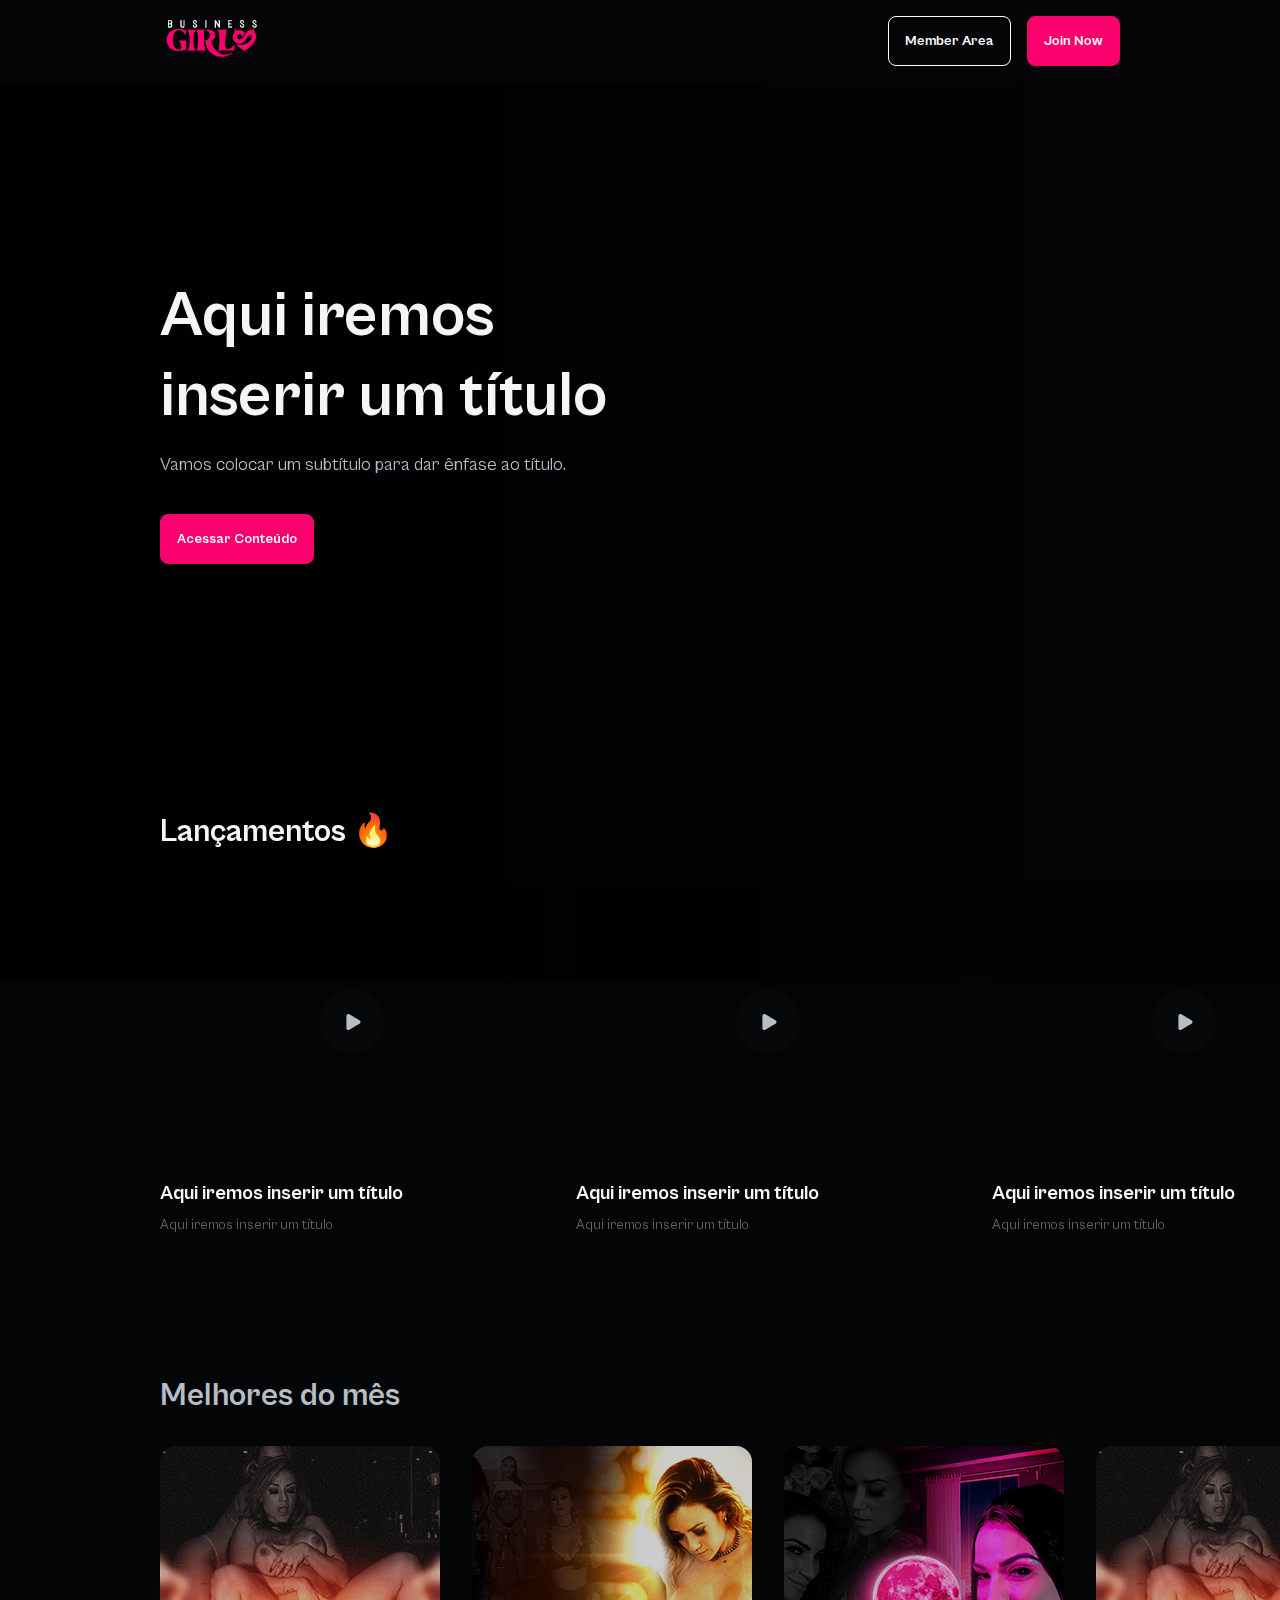
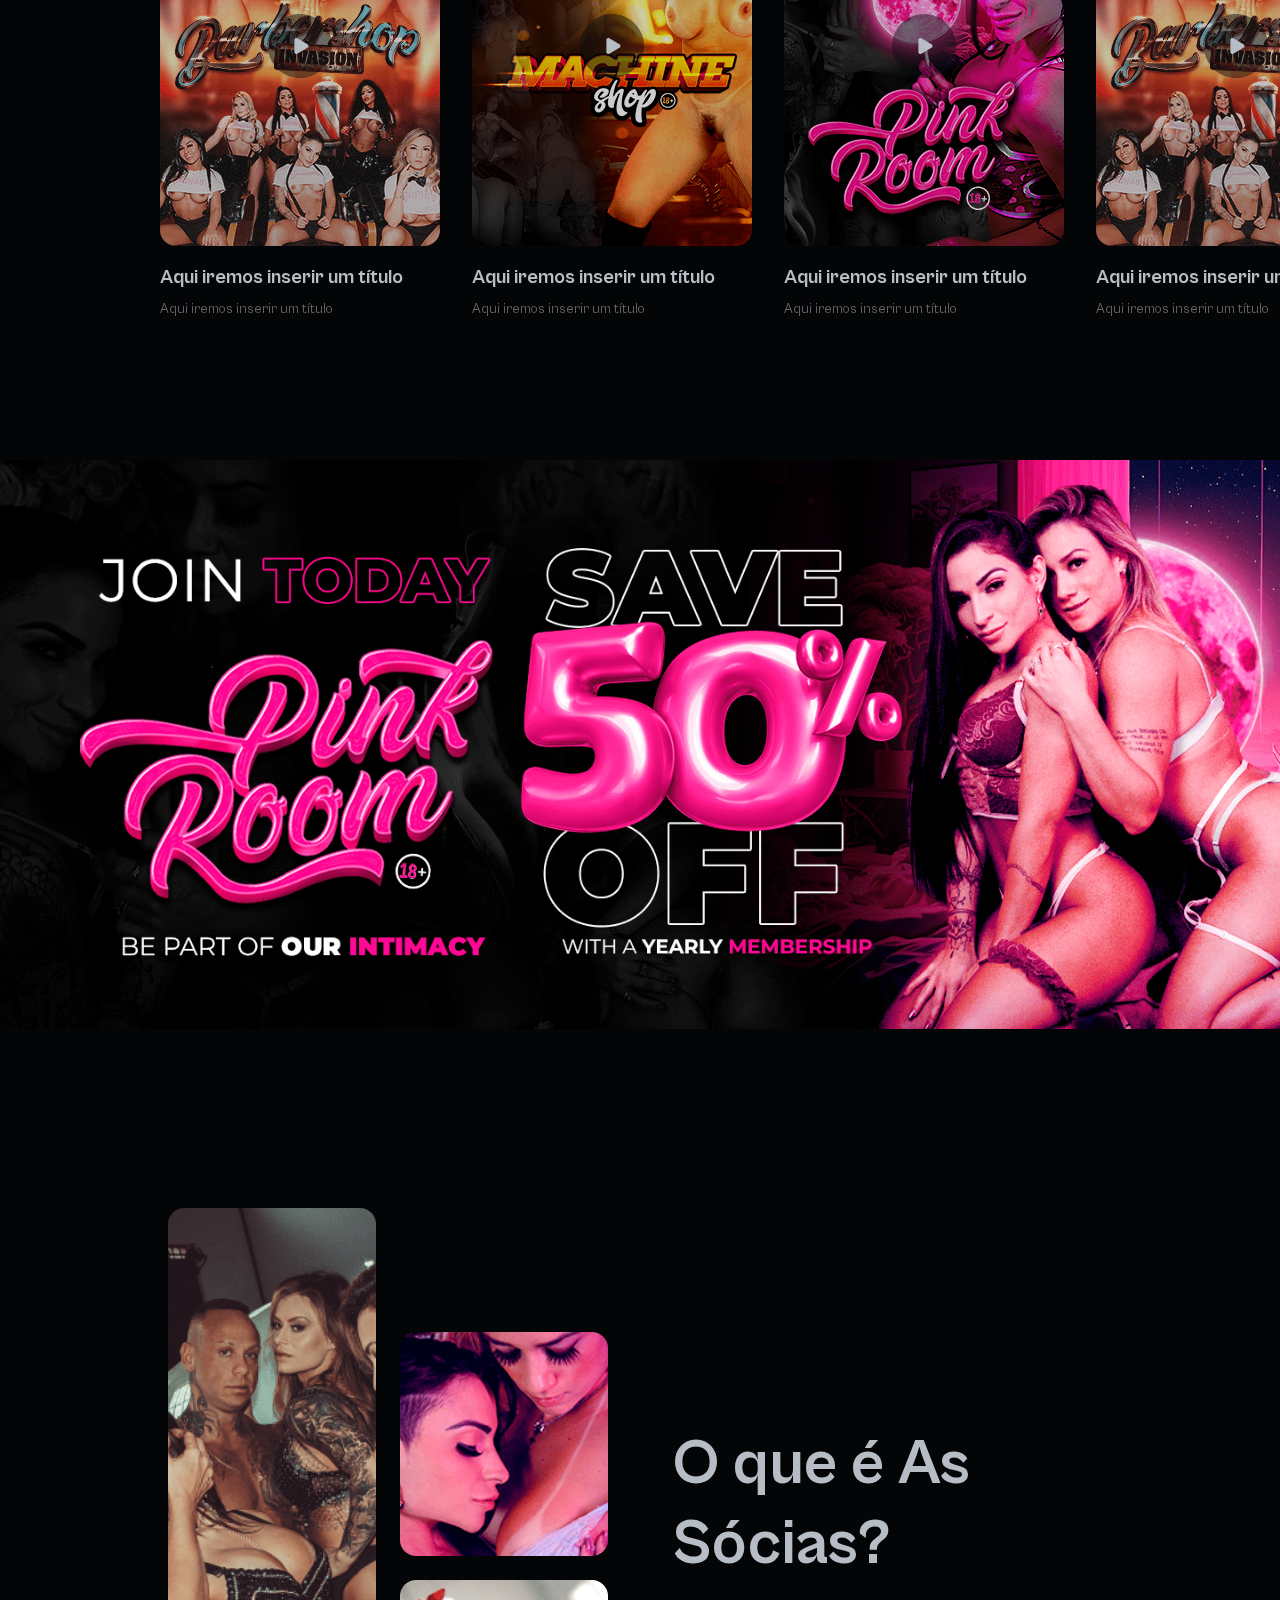
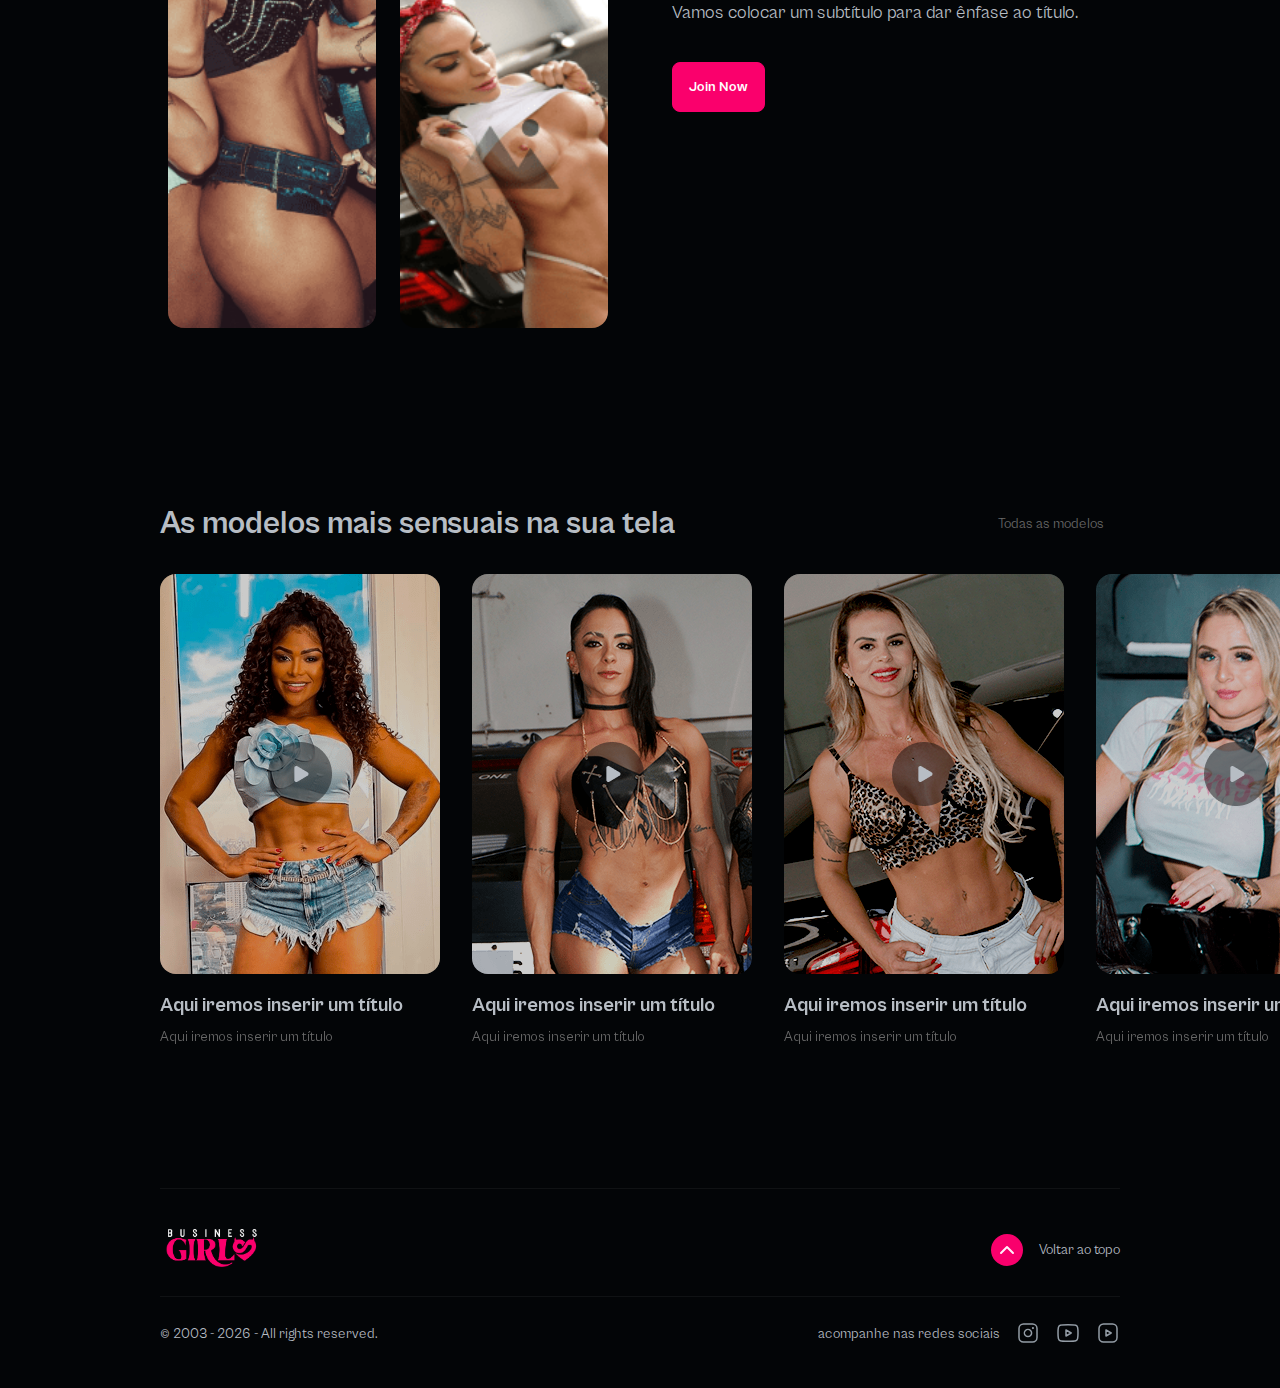
==== index.html @ 5df20875 "feat: ajustando bg model" ====
<!DOCTYPE html>
<html lang="pt-BR">
<head>
    <meta charset="UTF-8">
    <meta name="viewport" content="width=device-width, initial-scale=1.0">
    <meta http-equiv="X-UA-Compatible" content="IE=edge">
    <meta name="msapplication-TileColor" content="#000000">
    <meta name="theme-color" content="#000000">
    
    <!-- SEO Meta Tags -->
    <title>As Sócias</title>
    <meta name="description" content="Descrição breve e atraente da página, incluindo a palavra-chave principal.">
    <meta name="keywords" content="palavra-chave1, palavra-chave2, palavra-chave3">
    <meta name="robots" content="index, follow">
    
    <!-- Open Graph Meta Tags (para redes sociais) -->
    <meta property="og:title" content="Título da Página - Palavra-chave Principal">
    <meta property="og:description" content="Descrição breve e atraente da página para redes sociais.">
    <meta property="og:image" content="URL_da_imagem_de_destaque.jpg">
    <meta property="og:url" content="https://www.seusite.com/pagina">
    <meta property="og:type" content="website">

    <!-- Twitter Card Meta Tags -->
    <meta name="twitter:card" content="summary_large_image">
    <meta name="twitter:title" content="Título da Página - Palavra-chave Principal">
    <meta name="twitter:description" content="Descrição breve e atraente da página para Twitter.">
    <meta name="twitter:image" content="URL_da_imagem_de_destaque.jpg">
    
    <!-- Favicon -->
    <link rel="shortcut icon" href="./favicon.ico" type="image/x-icon">
    
    <!-- CSS -->
    <link rel="stylesheet" href="./assets/css/import.css">

    <!-- Schema.org Markup para SEO -->
    <script type="application/ld+json">
        {
            "@context": "https://schema.org",
            "@type": "WebPage",
            "name": "Título da Página - Palavra-chave Principal",
            "description": "Descrição breve da página.",
            "url": "https://www.seusite.com/pagina",
            "image": "https://www.seusite.com/caminho_para_imagem.jpg"
        }
    </script>
</head>
<body>

    <!-- LOADING -->
     <div class="loading" id="loading">
        <div class="content-loading">
            <img src="./assets/images/logo-as-socias.png" alt="">
            <p>Conteúdo sendo carregado...</p>
        </div>
     </div>

    <!-- MODAL - ACCESS INFORMATION -->
    <div class="modal-access-info hidden" id="modal-access-info">
        <div class="mask"></div>

        <section>
            <nav>
                <img src="./assets/images/logo-as-socias.png" alt="Logo As Sócias">

                <button class="bt close" onclick="closeModal('modal-access-info')">X</button>
            </nav>
            <header>
                <h1>ACCESS BEYOND THIS PAGE IS RESTRICTED TO ADULTS (18+)* ONLY</h1>
                <p>The following Website, including all webpages, links, images and videos, displays sexually oriented, including explicit, material of a pornographic nature. Only consenting adults who (1) are at least eighteen (18) years of age, or the age of majority in the jurisdiction they are accessing the Website from, and (2) agree to the terms indicated below, are authorized to enter the Website and view the contents therein. By clicking ENTER, you affirm that you are at least eighteen (18) years of age, or the age of majority in the jurisdiction you are accessing the Website from AND agree to the terms indicated at the bottom of the page.</p>
            </header>
            <footer>
                <button class="bt hollow" onclick="closeModal('modal-access-info')">Exit</button>
                <button class="bt">Enter</button>
            </footer>
        </section>
    </div>

    <!-- MODAL - ACCESS -->
    <div class="modal-access hidden" id="modal-access">
        <div class="mask"></div>

        <section>
            <nav>
                <img src="./assets/images/logo-as-socias.png" alt="Logo As Sócias">

                <button class="bt close" onclick="closeModal('modal-access')">X</button>
            </nav>
            
            <!-- FORMULARIO DE LOGIN -->
            <form class="frm" id="frm-login">
                <div>
                    <span class="ic">
                        <img src="./assets/images/icons/ic-email.svg" alt="Icone de e-mail">
                    </span>
                    <input type="email" name="email" id="email" placeholder="Digite o seu e-mail">
                </div>

                <div>
                    <span class="ic">
                        <img src="./assets/images/icons/ic-senha.svg" alt="Icone de senha">
                    </span>
                    <input type="password" name="password" id="password" placeholder="Digite sua senha">
                    <span class="ic" onclick="viewPassword('password')">
                        <img src="./assets/images/icons/ic-olho.svg" alt="Icone de olho">
                    </span>
                </div>

                <div class="others-action">
                    <div>
                        <div>
                            <input type="checkbox" name="check" id="check">
                        </div>
                        Lembrar-me
                    </div>

                    <div>
                        <a href="#">Esqueceu sua senha?</a>
                    </div>
                </div>

                <div class="buttons">
                    <button class="bt hollow" onclick="openFormRegister(event)">Cadastre-se</button>
                    <button class="bt">Entrar</button>
                </div>
            </form>
            
            <!-- FORMULARIO DE REGISTRO -->
            <form class="frm hidden" id="frm-register">
                <div>
                    <span class="ic">
                        <img src="./assets/images/icons/ic-email.svg" alt="Icone de e-mail">
                    </span>
                    <input type="email" name="email-register" id="email-register" placeholder="Digite o seu e-mail">
                </div>

                <div>
                    <span class="ic">
                        <img src="./assets/images/icons/ic-senha.svg" alt="Icone de senha">
                    </span>
                    <input type="password" name="password" id="register-password" placeholder="Digite sua senha">
                    <span class="ic" onclick="viewPassword('register-password')">
                        <img src="./assets/images/icons/ic-olho.svg" alt="Icone de olho">
                    </span>
                </div>

                <div>
                    <span class="ic">
                        <img src="./assets/images/icons/ic-senha.svg" alt="Icone de senha">
                    </span>
                    <input type="password" name="re-password" id="re-password" placeholder="Digite novamente sua senha">
                    <span class="ic" onclick="viewPassword('re-password')">
                        <img src="./assets/images/icons/ic-olho.svg" alt="Icone de olho">
                    </span>
                </div>

                <div class="buttons">
                    <button class="bt" onclick="goPage('choose-plan')">Cadastrar</button>
                </div>
            </form>
        </section>
    </div>

    <!-- MODAL - PAYMENT STATUS -->
    <div class="modal-payment-status hidden" id="modal-payment-status">
        <div class="mask"></div>

        <section>
            <nav>
                <img src="./assets/images/logo-as-socias.png" alt="Logo As Sócias">

                <button class="bt close" onclick="closeModal('modal-payment-status')">X</button>
            </nav>
            
            <!-- STATUS INFO TRUE -->
            <section class="content-payment-status hidden" id="payment-status-true">
                <div data-callBack="true" class="card example-2">
                    <div class="inner">
                     <svg xmlns="http://www.w3.org/2000/svg"  viewBox="0 0 30 30" class="tick"><path d="M 26.980469 5.9902344 A 1.0001 1.0001 0 0 0 26.292969 6.2929688 L 11 21.585938 L 4.7070312 15.292969 A 1.0001 1.0001 0 1 0 3.2929688 16.707031 L 10.292969 23.707031 A 1.0001 1.0001 0 0 0 11.707031 23.707031 L 27.707031 7.7070312 A 1.0001 1.0001 0 0 0 26.980469 5.9902344 z"/></svg>
                     <svg xmlns="http://www.w3.org/2000/svg"  viewBox="0 0 24 24" class="close"><path d="M 4.9902344 3.9902344 A 1.0001 1.0001 0 0 0 4.2929688 5.7070312 L 10.585938 12 L 4.2929688 18.292969 A 1.0001 1.0001 0 1 0 5.7070312 19.707031 L 12 13.414062 L 18.292969 19.707031 A 1.0001 1.0001 0 1 0 19.707031 18.292969 L 13.414062 12 L 19.707031 5.7070312 A 1.0001 1.0001 0 0 0 18.980469 3.9902344 A 1.0001 1.0001 0 0 0 18.292969 4.2929688 L 12 10.585938 L 5.7070312 4.2929688 A 1.0001 1.0001 0 0 0 4.9902344 3.9902344 z"/></svg>
                    </div>
                </div>

                <header>
                    <h1>Compra feita com sucesso!</h1>
                    <p>Sua comunidade estará acessível ao público em até 48 horas</p>
                </header>
            </section>

            <!-- STATUS INFO FALSE -->
            <section class="content-payment-status hidden" id="payment-status-false">
                <div data-callBack="false" class="card example-2">
                    <div class="inner">
                     <svg xmlns="http://www.w3.org/2000/svg"  viewBox="0 0 30 30" class="tick"><path d="M 26.980469 5.9902344 A 1.0001 1.0001 0 0 0 26.292969 6.2929688 L 11 21.585938 L 4.7070312 15.292969 A 1.0001 1.0001 0 1 0 3.2929688 16.707031 L 10.292969 23.707031 A 1.0001 1.0001 0 0 0 11.707031 23.707031 L 27.707031 7.7070312 A 1.0001 1.0001 0 0 0 26.980469 5.9902344 z"/></svg>
                     <svg xmlns="http://www.w3.org/2000/svg"  viewBox="0 0 24 24" class="close"><path d="M 4.9902344 3.9902344 A 1.0001 1.0001 0 0 0 4.2929688 5.7070312 L 10.585938 12 L 4.2929688 18.292969 A 1.0001 1.0001 0 1 0 5.7070312 19.707031 L 12 13.414062 L 18.292969 19.707031 A 1.0001 1.0001 0 1 0 19.707031 18.292969 L 13.414062 12 L 19.707031 5.7070312 A 1.0001 1.0001 0 0 0 18.980469 3.9902344 A 1.0001 1.0001 0 0 0 18.292969 4.2929688 L 12 10.585938 L 5.7070312 4.2929688 A 1.0001 1.0001 0 0 0 4.9902344 3.9902344 z"/></svg>
                    </div>
                </div>

                <header>
                    <h1>Cartão recusado</h1>
                    <p>Fale com a operadora para saber o que aconteceu</p>
                </header>
            </section>

             <footer>
                <button class="bt" onclick="closeModal('modal-payment-status')">Continuar</button>
             </footer>
        </section>
    </div>

    <!-- TEMPLATE -->
    <div class="template-grid hidden" id="template-grid">
        <!-- HEADER -->
        <header>
            <div class="logo">
                <a href="/" title="Logo As Sócias">
                    <img src="./assets/images/logo-as-socias.png" alt="Logo As Sócias">
                </a>
            </div>
            
            <nav class="group-buttons">
                <button class="bt hollow" onclick="showModal('modal-access')">Member Area</button>
                <button class="bt" onclick="showModal('modal-access-info')">Join Now</button>  
            </nav>
        </header>

        <main>
             <div class="container-banner">
                <ul class="galley-banner owl-carousel">
                    <li>
                        <section class="banner">
                            <div class="mask"></div>
            
                            <!-- <img src="https://c.wallhere.com/photos/0e/e2/hoods_Anonymous_artwork_digital_4K-1910897.jpg!d" alt="Descrição da imagem"> -->
            
                            <video autoplay muted loop webkit-playsinline playsinline preload="none" id="video-banner">
                                <source src="./assets/movie/banner-video-barbershop.mp4" type="video/mp4">
                                Seu navegador não suporta o elemento de vídeo.
                            </video>
            
                            <header>
                                <h1>Aqui iremos inserir um título</h1>
                                <h2>Vamos colocar um subtítulo para dar ênfase ao título.</h2>
                                <button class="bt" title="Acessar Conteúdo">Acessar Conteúdo</button>
                            </header>
                         </section>
                    </li>

                    <li>
                        <section class="banner">
                            <div class="mask"></div>
            
                            <!-- <img src="https://c.wallhere.com/photos/0e/e2/hoods_Anonymous_artwork_digital_4K-1910897.jpg!d" alt="Descrição da imagem"> -->
            
                            <video autoplay muted loop webkit-playsinline playsinline preload="none" id="video-banner-1">
                                <source src="./assets/movie/banner-video-oficina.mp4" type="video/mp4">
                                Seu navegador não suporta o elemento de vídeo.
                            </video>
            
                            <header>
                                <h1>Aqui iremos inserir um título</h1>
                                <h2>Vamos colocar um subtítulo para dar ênfase ao título.</h2>
                                <button class="bt" title="Acessar Conteúdo">Acessar Conteúdo</button>
                            </header>
                         </section>
                    </li>

                    <li>
                        <section class="banner">
                            <div class="mask"></div>
            
                            <!-- <img src="https://c.wallhere.com/photos/0e/e2/hoods_Anonymous_artwork_digital_4K-1910897.jpg!d" alt="Descrição da imagem"> -->
            
                            <video autoplay muted loop webkit-playsinline playsinline preload="none" id="video-banner-2">
                                <source src="./assets/movie/banner-video-pinkroom.mp4" type="video/mp4">
                                Seu navegador não suporta o elemento de vídeo.
                            </video>
            
                            <header>
                                <h1>Aqui iremos inserir um título</h1>
                                <h2>Vamos colocar um subtítulo para dar ênfase ao título.</h2>
                                <button class="bt" title="Acessar Conteúdo">Acessar Conteúdo</button>
                            </header>
                         </section>
                    </li>
                </ul>
             </div>

            <!-- LAUNCH -->
            <!-- 
             PARA ESSA GALERIA DE LANÇAMENTO, É NECESSÁRIO ADICIONAR AS CLASSES LAUNCH E _MARGIN
            -->
            <section class="gallery launch _margin">
                <header>
                    <h1>Lançamentos 🔥</h1>
                </header>

                <ul class="gallery-content owl-carousel">
                    <li onmouseover="playVideo(this)" onmouseout="pauseVideo(this)">
                        <section>
                            <a href="inner-page.html" title="AQUI VAI O TITULO DO VIDEO">
                                <div class="cover-image">
                                    <video playsinline muted loop poster="./assets/images/all/lancamento-1.png">
                                        <source src="https://www.bussinessgirls.com/topo/banner-barbearia.mp4" type="video/mp4">
                                        Seu navegador não suporta o elemento de vídeo.
                                    </video>

                                    <span class="ic-play-cover-image">
                                        <img src="./assets/images/icons/ic-play-cover-image.png" alt="Ícone de Play">
                                    </span>
                                </div>
                                <header>
                                    <h1>Aqui iremos inserir um título</h1>
                                    <p>Aqui iremos inserir um título</p>
                                </header>
                            </a>
                        </section>
                    </li>

                    <li onmouseover="playVideo(this)" onmouseout="pauseVideo(this)">
                        <section>
                            <a href="inner-page.html" title="AQUI VAI O TITULO DO VIDEO">
                                <div class="cover-image">
                                    <video playsinline muted loop poster="./assets/images/all/lancamento-2.png">
                                        <source src="https://www.bussinessgirls.com/topo/banner-barbearia.mp4" type="video/mp4">
                                        Seu navegador não suporta o elemento de vídeo.
                                    </video>

                                    <span class="ic-play-cover-image">
                                        <img src="./assets/images/icons/ic-play-cover-image.png" alt="Ícone de Play">
                                    </span>
                                </div>
                                <header>
                                    <h1>Aqui iremos inserir um título</h1>
                                    <p>Aqui iremos inserir um título</p>
                                </header>
                            </a>
                        </section>
                    </li>

                    <li onmouseover="playVideo(this)" onmouseout="pauseVideo(this)">
                        <section>
                            <a href="inner-page.html" title="AQUI VAI O TITULO DO VIDEO">
                                <div class="cover-image">
                                    <video playsinline muted loop poster="./assets/images/all/lancamento-3.png">
                                        <source src="https://www.bussinessgirls.com/topo/banner-barbearia.mp4" type="video/mp4">
                                        Seu navegador não suporta o elemento de vídeo.
                                    </video>

                                    <span class="ic-play-cover-image">
                                        <img src="./assets/images/icons/ic-play-cover-image.png" alt="Ícone de Play">
                                    </span>
                                </div>
                                <header>
                                    <h1>Aqui iremos inserir um título</h1>
                                    <p>Aqui iremos inserir um título</p>
                                </header>
                            </a>
                        </section>
                    </li>
                    <li onmouseover="playVideo(this)" onmouseout="pauseVideo(this)">
                        <section>
                            <a href="inner-page.html" title="AQUI VAI O TITULO DO VIDEO">
                                <div class="cover-image">
                                    <video playsinline muted loop poster="./assets/images/all/lancamento-1.png">
                                        <source src="https://www.bussinessgirls.com/topo/banner-barbearia.mp4" type="video/mp4">
                                        Seu navegador não suporta o elemento de vídeo.
                                    </video>

                                    <span class="ic-play-cover-image">
                                        <img src="./assets/images/icons/ic-play-cover-image.png" alt="Ícone de Play">
                                    </span>
                                </div>
                                <header>
                                    <h1>Aqui iremos inserir um título</h1>
                                    <p>Aqui iremos inserir um título</p>
                                </header>
                            </a>
                        </section>
                    </li>

                    <li onmouseover="playVideo(this)" onmouseout="pauseVideo(this)">
                        <section>
                            <a href="inner-page.html" title="AQUI VAI O TITULO DO VIDEO">
                                <div class="cover-image">
                                    <video playsinline muted loop poster="./assets/images/all/lancamento-2.png">
                                        <source src="https://www.bussinessgirls.com/topo/banner-barbearia.mp4" type="video/mp4">
                                        Seu navegador não suporta o elemento de vídeo.
                                    </video>

                                    <span class="ic-play-cover-image">
                                        <img src="./assets/images/icons/ic-play-cover-image.png" alt="Ícone de Play">
                                    </span>
                                </div>
                                <header>
                                    <h1>Aqui iremos inserir um título</h1>
                                    <p>Aqui iremos inserir um título</p>
                                </header>
                            </a>
                        </section>
                    </li>

                    <li onmouseover="playVideo(this)" onmouseout="pauseVideo(this)">
                        <section>
                            <a href="inner-page.html" title="AQUI VAI O TITULO DO VIDEO">
                                <div class="cover-image">
                                    <video playsinline muted loop poster="./assets/images/all/lancamento-3.png">
                                        <source src="https://www.bussinessgirls.com/topo/banner-barbearia.mp4" type="video/mp4">
                                        Seu navegador não suporta o elemento de vídeo.
                                    </video>

                                    <span class="ic-play-cover-image">
                                        <img src="./assets/images/icons/ic-play-cover-image.png" alt="Ícone de Play">
                                    </span>
                                </div>
                                <header>
                                    <h1>Aqui iremos inserir um título</h1>
                                    <p>Aqui iremos inserir um título</p>
                                </header>
                            </a>
                        </section>
                    </li>
                </ul>
            </section>

            <!-- SPACE -->
            <div class="space"></div>

            <!-- BEST -->
            <section class="gallery">
                <header>
                    <h1>Melhores do mês</h1>
                </header>

                <ul class="gallery-content owl-carousel">
                    <li onmouseover="playVideo(this)" onmouseout="pauseVideo(this)">
                        <section>
                            <a href="inner-page.html" title="AQUI VAI O TITULO DO VIDEO">
                                <div class="cover-image">
                                    <video playsinline muted loop poster="./assets/images/all/melhores-do-mes-1.png">
                                        <source src="https://www.bussinessgirls.com/topo/banner-barbearia.mp4" type="video/mp4">
                                        Seu navegador não suporta o elemento de vídeo.
                                    </video>

                                    <span class="ic-play-cover-image">
                                        <img src="./assets/images/icons/ic-play-cover-image.png" alt="Ícone de Play">
                                    </span>
                                </div>
                                <header>
                                    <h1>Aqui iremos inserir um título</h1>
                                    <p>Aqui iremos inserir um título</p>
                                </header>
                            </a>
                        </section>
                    </li>

                    <li onmouseover="playVideo(this)" onmouseout="pauseVideo(this)">
                        <section>
                            <a href="inner-page.html" title="AQUI VAI O TITULO DO VIDEO">
                                <div class="cover-image">
                                    <video playsinline muted loop poster="./assets/images/all/melhores-do-mes-2.png">
                                        <source src="https://www.bussinessgirls.com/topo/banner-barbearia.mp4" type="video/mp4">
                                        Seu navegador não suporta o elemento de vídeo.
                                    </video>

                                    <span class="ic-play-cover-image">
                                        <img src="./assets/images/icons/ic-play-cover-image.png" alt="Ícone de Play">
                                    </span>
                                </div>
                                <header>
                                    <h1>Aqui iremos inserir um título</h1>
                                    <p>Aqui iremos inserir um título</p>
                                </header>
                            </a>
                        </section>
                    </li>

                    <li onmouseover="playVideo(this)" onmouseout="pauseVideo(this)">
                        <section>
                            <a href="inner-page.html" title="AQUI VAI O TITULO DO VIDEO">
                                <div class="cover-image">
                                    <video playsinline muted loop poster="./assets/images/all/melhores-do-mes-3.png">
                                        <source src="https://www.bussinessgirls.com/topo/banner-barbearia.mp4" type="video/mp4">
                                        Seu navegador não suporta o elemento de vídeo.
                                    </video>

                                    <span class="ic-play-cover-image">
                                        <img src="./assets/images/icons/ic-play-cover-image.png" alt="Ícone de Play">
                                    </span>
                                </div>
                                <header>
                                    <h1>Aqui iremos inserir um título</h1>
                                    <p>Aqui iremos inserir um título</p>
                                </header>
                            </a>
                        </section>
                    </li>

                    <li onmouseover="playVideo(this)" onmouseout="pauseVideo(this)">
                        <section>
                            <a href="inner-page.html" title="AQUI VAI O TITULO DO VIDEO">
                                <div class="cover-image">
                                    <video playsinline muted loop poster="./assets/images/all/melhores-do-mes-1.png">
                                        <source src="https://www.bussinessgirls.com/topo/banner-barbearia.mp4" type="video/mp4">
                                        Seu navegador não suporta o elemento de vídeo.
                                    </video>

                                    <span class="ic-play-cover-image">
                                        <img src="./assets/images/icons/ic-play-cover-image.png" alt="Ícone de Play">
                                    </span>
                                </div>
                                <header>
                                    <h1>Aqui iremos inserir um título</h1>
                                    <p>Aqui iremos inserir um título</p>
                                </header>
                            </a>
                        </section>
                    </li>

                    <li onmouseover="playVideo(this)" onmouseout="pauseVideo(this)">
                        <section>
                            <a href="inner-page.html" title="AQUI VAI O TITULO DO VIDEO">
                                <div class="cover-image">
                                    <video playsinline muted loop poster="./assets/images/all/melhores-do-mes-2.png">
                                        <source src="https://www.bussinessgirls.com/topo/banner-barbearia.mp4" type="video/mp4">
                                        Seu navegador não suporta o elemento de vídeo.
                                    </video>

                                    <span class="ic-play-cover-image">
                                        <img src="./assets/images/icons/ic-play-cover-image.png" alt="Ícone de Play">
                                    </span>
                                </div>
                                <header>
                                    <h1>Aqui iremos inserir um título</h1>
                                    <p>Aqui iremos inserir um título</p>
                                </header>
                            </a>
                        </section>
                    </li>

                    <li onmouseover="playVideo(this)" onmouseout="pauseVideo(this)">
                        <section>
                            <a href="inner-page.html" title="AQUI VAI O TITULO DO VIDEO">
                                <div class="cover-image">
                                    <video playsinline muted loop poster="./assets/images/all/melhores-do-mes-3.png">
                                        <source src="https://www.bussinessgirls.com/topo/banner-barbearia.mp4" type="video/mp4">
                                        Seu navegador não suporta o elemento de vídeo.
                                    </video>

                                    <span class="ic-play-cover-image">
                                        <img src="./assets/images/icons/ic-play-cover-image.png" alt="Ícone de Play">
                                    </span>
                                </div>
                                <header>
                                    <h1>Aqui iremos inserir um título</h1>
                                    <p>Aqui iremos inserir um título</p>
                                </header>
                            </a>
                        </section>
                    </li>
                </ul>
            </section>

            <!-- SPACE -->
            <div class="space"></div>

            <!-- BACKGROUND -->
            <div class="bg-model">
                <picture>
                    <!-- Imagem para smartphones (ou dispositivos menores) -->
                    <source media="(max-width: 767px)" srcset="./assets/images/all/banner-promo-mobile.jpeg">
                
                    <!-- Imagem padrão (fallback) caso as media queries não sejam atendidas -->
                    <img src="./assets/images/all/banner-promo.png" alt="Imagem adaptada para o dispositivo">
                </picture>
            </div>        
            
            <!-- SPACE -->
            <div class="space"></div>

            <!-- ABOUT -->
            <section class="about">
                <div class="images-grid">
                    <div class="grid">
                        <img src="./assets/images/all/oque-sao-as-socias-1.png" alt="Descrição da imagem" id="img-grid-1">
                        <img src="./assets/images/all/oque-sao-as-socias.png" alt="Descrição da imagem" id="img-grid-2">
                        <img src="./assets/images/all/oque-sao-as-socias-2.png" alt="Descrição da imagem" id="img-grid-3">
                    </div>
                </div>

                <header>
                    <h1>O que é As Sócias?</h1>
                    <h2>Vamos colocar um subtítulo para dar ênfase ao título.</h2>

                    <button class="bt" onclick="showModal('modal-access-info')">Join Now</button>
                </header>
            </section>

            <!-- SPACE -->
            <div class="space"></div>

            <!-- MORE MODELS -->
            <section class="gallery">
                <header>
                    <h1>As modelos mais sensuais na sua tela</h1>

                    <a href="#" title="Todas as modelos">
                        <p>Todas as modelos</p>
                    </a>
                </header>

                <ul class="gallery-content owl-carousel">
                    <li onmouseover="playVideo(this)" onmouseout="pauseVideo(this)">
                        <section>
                            <a href="inner-page.html" title="AQUI VAI O TITULO DO VIDEO">
                                <div class="cover-image">
                                    <video playsinline muted loop poster="./assets/images/all/modelo-1.png">
                                        <source src="https://www.bussinessgirls.com/topo/banner-barbearia.mp4" type="video/mp4">
                                        Seu navegador não suporta o elemento de vídeo.
                                    </video>

                                    <span class="ic-play-cover-image">
                                        <img src="./assets/images/icons/ic-play-cover-image.png" alt="Ícone de Play">
                                    </span>
                                </div>
                                <header>
                                    <h1>Aqui iremos inserir um título</h1>
                                    <p>Aqui iremos inserir um título</p>
                                </header>
                            </a>
                        </section>
                    </li>

                    <li onmouseover="playVideo(this)" onmouseout="pauseVideo(this)">
                        <section>
                            <a href="inner-page.html" title="AQUI VAI O TITULO DO VIDEO">
                                <div class="cover-image">
                                    <video playsinline muted loop poster="./assets/images/all/modelo-2.png">
                                        <source src="https://www.bussinessgirls.com/topo/banner-barbearia.mp4" type="video/mp4">
                                        Seu navegador não suporta o elemento de vídeo.
                                    </video>

                                    <span class="ic-play-cover-image">
                                        <img src="./assets/images/icons/ic-play-cover-image.png" alt="Ícone de Play">
                                    </span>
                                </div>
                                <header>
                                    <h1>Aqui iremos inserir um título</h1>
                                    <p>Aqui iremos inserir um título</p>
                                </header>
                            </a>
                        </section>
                    </li>

                    <li onmouseover="playVideo(this)" onmouseout="pauseVideo(this)">
                        <section>
                            <a href="inner-page.html" title="AQUI VAI O TITULO DO VIDEO">
                                <div class="cover-image">
                                    <video playsinline muted loop poster="./assets/images/all/modelo-3.png">
                                        <source src="https://www.bussinessgirls.com/topo/banner-barbearia.mp4" type="video/mp4">
                                        Seu navegador não suporta o elemento de vídeo.
                                    </video>

                                    <span class="ic-play-cover-image">
                                        <img src="./assets/images/icons/ic-play-cover-image.png" alt="Ícone de Play">
                                    </span>
                                </div>
                                <header>
                                    <h1>Aqui iremos inserir um título</h1>
                                    <p>Aqui iremos inserir um título</p>
                                </header>
                            </a>
                        </section>
                    </li>

                    <li onmouseover="playVideo(this)" onmouseout="pauseVideo(this)">
                        <section>
                            <a href="inner-page.html" title="AQUI VAI O TITULO DO VIDEO">
                                <div class="cover-image">
                                    <video playsinline muted loop poster="./assets/images/all/modelo-4.png">
                                        <source src="https://www.bussinessgirls.com/topo/banner-barbearia.mp4" type="video/mp4">
                                        Seu navegador não suporta o elemento de vídeo.
                                    </video>

                                    <span class="ic-play-cover-image">
                                        <img src="./assets/images/icons/ic-play-cover-image.png" alt="Ícone de Play">
                                    </span>
                                </div>
                                <header>
                                    <h1>Aqui iremos inserir um título</h1>
                                    <p>Aqui iremos inserir um título</p>
                                </header>
                            </a>
                        </section>
                    </li>

                    <li onmouseover="playVideo(this)" onmouseout="pauseVideo(this)">
                        <section>
                            <a href="inner-page.html" title="AQUI VAI O TITULO DO VIDEO">
                                <div class="cover-image">
                                    <video playsinline muted loop poster="./assets/images/all/modelo-5.png">
                                        <source src="https://www.bussinessgirls.com/topo/banner-barbearia.mp4" type="video/mp4">
                                        Seu navegador não suporta o elemento de vídeo.
                                    </video>

                                    <span class="ic-play-cover-image">
                                        <img src="./assets/images/icons/ic-play-cover-image.png" alt="Ícone de Play">
                                    </span>
                                </div>
                                <header>
                                    <h1>Aqui iremos inserir um título</h1>
                                    <p>Aqui iremos inserir um título</p>
                                </header>
                            </a>
                        </section>
                    </li>

                    <li onmouseover="playVideo(this)" onmouseout="pauseVideo(this)">
                        <section>
                            <a href="inner-page.html" title="AQUI VAI O TITULO DO VIDEO">
                                <div class="cover-image">
                                    <video playsinline muted loop poster="./assets/images/all/modelo-6.png">
                                        <source src="https://www.bussinessgirls.com/topo/banner-barbearia.mp4" type="video/mp4">
                                        Seu navegador não suporta o elemento de vídeo.
                                    </video>

                                    <span class="ic-play-cover-image">
                                        <img src="./assets/images/icons/ic-play-cover-image.png" alt="Ícone de Play">
                                    </span>
                                </div>
                                <header>
                                    <h1>Aqui iremos inserir um título</h1>
                                    <p>Aqui iremos inserir um título</p>
                                </header>
                            </a>
                        </section>
                    </li>

                    <li onmouseover="playVideo(this)" onmouseout="pauseVideo(this)">
                        <section>
                            <a href="inner-page.html" title="AQUI VAI O TITULO DO VIDEO">
                                <div class="cover-image">
                                    <video playsinline muted loop poster="./assets/images/all/modelo-7.png">
                                        <source src="https://www.bussinessgirls.com/topo/banner-barbearia.mp4" type="video/mp4">
                                        Seu navegador não suporta o elemento de vídeo.
                                    </video>

                                    <span class="ic-play-cover-image">
                                        <img src="./assets/images/icons/ic-play-cover-image.png" alt="Ícone de Play">
                                    </span>
                                </div>
                                <header>
                                    <h1>Aqui iremos inserir um título</h1>
                                    <p>Aqui iremos inserir um título</p>
                                </header>
                            </a>
                        </section>
                    </li>

                    <li onmouseover="playVideo(this)" onmouseout="pauseVideo(this)">
                        <section>
                            <a href="inner-page.html" title="AQUI VAI O TITULO DO VIDEO">
                                <div class="cover-image">
                                    <video playsinline muted loop poster="./assets/images/all/modelo-8.png">
                                        <source src="https://www.bussinessgirls.com/topo/banner-barbearia.mp4" type="video/mp4">
                                        Seu navegador não suporta o elemento de vídeo.
                                    </video>

                                    <span class="ic-play-cover-image">
                                        <img src="./assets/images/icons/ic-play-cover-image.png" alt="Ícone de Play">
                                    </span>
                                </div>
                                <header>
                                    <h1>Aqui iremos inserir um título</h1>
                                    <p>Aqui iremos inserir um título</p>
                                </header>
                            </a>
                        </section>
                    </li>

                    <li onmouseover="playVideo(this)" onmouseout="pauseVideo(this)">
                        <section>
                            <a href="inner-page.html" title="AQUI VAI O TITULO DO VIDEO">
                                <div class="cover-image">
                                    <video playsinline muted loop poster="./assets/images/all/modelo-9.png">
                                        <source src="https://www.bussinessgirls.com/topo/banner-barbearia.mp4" type="video/mp4">
                                        Seu navegador não suporta o elemento de vídeo.
                                    </video>

                                    <span class="ic-play-cover-image">
                                        <img src="./assets/images/icons/ic-play-cover-image.png" alt="Ícone de Play">
                                    </span>
                                </div>
                                <header>
                                    <h1>Aqui iremos inserir um título</h1>
                                    <p>Aqui iremos inserir um título</p>
                                </header>
                            </a>
                        </section>
                    </li>
                </ul>
            </section>

            <!-- SPACE -->
            <div class="space"></div>
        </main>

        <!-- FOOTER -->
        <footer>
            <div class="_complementary">
                <div class="logo">
                    <a href="#" title="Logo As Sócias">
                        <img src="./assets/images/logo-as-socias.png" alt="Logo As Sócias">
                    </a>
                </div>

                <div class="go-top">
                    <button id="go-top" title="Voltar ao topo" onclick="goTop()">
                        <svg width="32" height="32" viewBox="0 0 32 32" fill="none" xmlns="http://www.w3.org/2000/svg">
                            <rect width="32" height="32" rx="16" fill="#F9006C"/>
                            <path d="M22 19L16 13L10 19" stroke="#FFF0FB" stroke-width="2" stroke-linecap="round" stroke-linejoin="round"/>
                        </svg>

                        <p>Voltar ao topo </p>
                    </button>
                </div>
            </div>

            <div class="_copy">
                <div class="copy">
                    <p>© 2003 - <span id="_current-date"></span> - All rights reserved.</p>
                </div>

                <div class="social-group">
                    <p>acompanhe nas redes sociais</p>
                    <ul>
                        <li>
                            <a href="#" title="Instagram As Sócias" target="_blank">
                                <svg viewBox="0 0 24 24" fill="none" xmlns="http://www.w3.org/2000/svg">
                                    <path fill-rule="evenodd" clip-rule="evenodd" d="M7.496 3H16.505C18.987 3 21 5.012 21 7.496V16.505C21 18.987 18.988 21 16.504 21H7.496C5.013 21 3 18.988 3 16.504V7.496C3 5.013 5.012 3 7.496 3V3Z" stroke="#949DA6" stroke-width="1.5" stroke-linecap="round" stroke-linejoin="round"/>
                                    <path d="M16.949 6.71304C16.763 6.71404 16.612 6.86504 16.612 7.05104C16.612 7.23704 16.764 7.38804 16.95 7.38804C17.136 7.38804 17.287 7.23704 17.287 7.05104C17.288 6.86404 17.136 6.71304 16.949 6.71304" stroke="#949DA6" stroke-width="1.5" stroke-linecap="round" stroke-linejoin="round"/>
                                    <path d="M14.5455 9.45432C15.9514 10.8602 15.9514 13.1396 14.5455 14.5455C13.1396 15.9514 10.8602 15.9514 9.45432 14.5455C8.04843 13.1396 8.04843 10.8602 9.45432 9.45432C10.8602 8.04843 13.1396 8.04843 14.5455 9.45432" stroke="#949DA6" stroke-width="1.5" stroke-linecap="round" stroke-linejoin="round"/>
                                </svg>  
                            </a>
                        </li>

                        <li>
                            <a href="#" title="Youtube As Sócias" target="_blank">
                                <svg viewBox="0 0 24 24" fill="none" xmlns="http://www.w3.org/2000/svg">
                                    <path fill-rule="evenodd" clip-rule="evenodd" d="M21.583 6.37312C21.354 5.36912 20.676 4.57712 19.814 4.30512C18.255 3.81812 12 3.81812 12 3.81812C12 3.81812 5.748 3.81812 4.186 4.30512C3.327 4.57312 2.649 5.36512 2.417 6.37312C2 8.19512 2 12.0001 2 12.0001C2 12.0001 2 15.8051 2.417 17.6271C2.646 18.6311 3.324 19.4231 4.186 19.6951C5.748 20.1821 12 20.1821 12 20.1821C12 20.1821 18.255 20.1821 19.814 19.6951C20.673 19.4271 21.351 18.6351 21.583 17.6271C22 15.8051 22 12.0001 22 12.0001C22 12.0001 22 8.19512 21.583 6.37312Z" stroke="#949DA6" stroke-width="1.5" stroke-linecap="round" stroke-linejoin="round"/>
                                    <path fill-rule="evenodd" clip-rule="evenodd" d="M10.002 15L15.198 12L10.002 9V15Z" stroke="#949DA6" stroke-width="1.5" stroke-linecap="round" stroke-linejoin="round"/>
                                </svg>                                    
                            </a>
                        </li>

                        <li>
                            <a href="#" title="Rede social As Sócias" target="_blank">
                                <svg viewBox="0 0 24 24" fill="none" xmlns="http://www.w3.org/2000/svg">
                                    <path fill-rule="evenodd" clip-rule="evenodd" d="M10.002 15L15.198 12L10.002 9V15Z" stroke="#949DA6" stroke-width="1.5" stroke-linecap="round" stroke-linejoin="round"/>
                                    <path fill-rule="evenodd" clip-rule="evenodd" d="M7.5 3H16.504C18.987 3 21 5.013 21 7.496V16.505C21 18.987 18.987 21 16.504 21H7.496C5.013 21 3 18.987 3 16.504V7.5C3 5.015 5.015 3 7.5 3V3Z" stroke="#949DA6" stroke-width="1.5" stroke-linecap="round" stroke-linejoin="round"/>
                                </svg>
                            </a>
                        </li>
                    </ul>
                </div>
            </div>
        </footer>
    </div>

    <script src="./assets/js/jquery.min.js"></script>
    <script src="./assets/js/owl.carousel.min.js"></script>
    <script src="./assets/js/script.js"></script>
</body>
</html>
---- assets/css/import.css ----
@import url('./root.css');
@import url('./fonts.css');
@import url('./reset.css');
@import url('./typography.css');
@import url('./styles.css');

/* COMPONENTS */
@import url('./buttons.css');
@import url('./gallery.css');

/* OWL JS */
@import url('./owl.carousel.min.css');
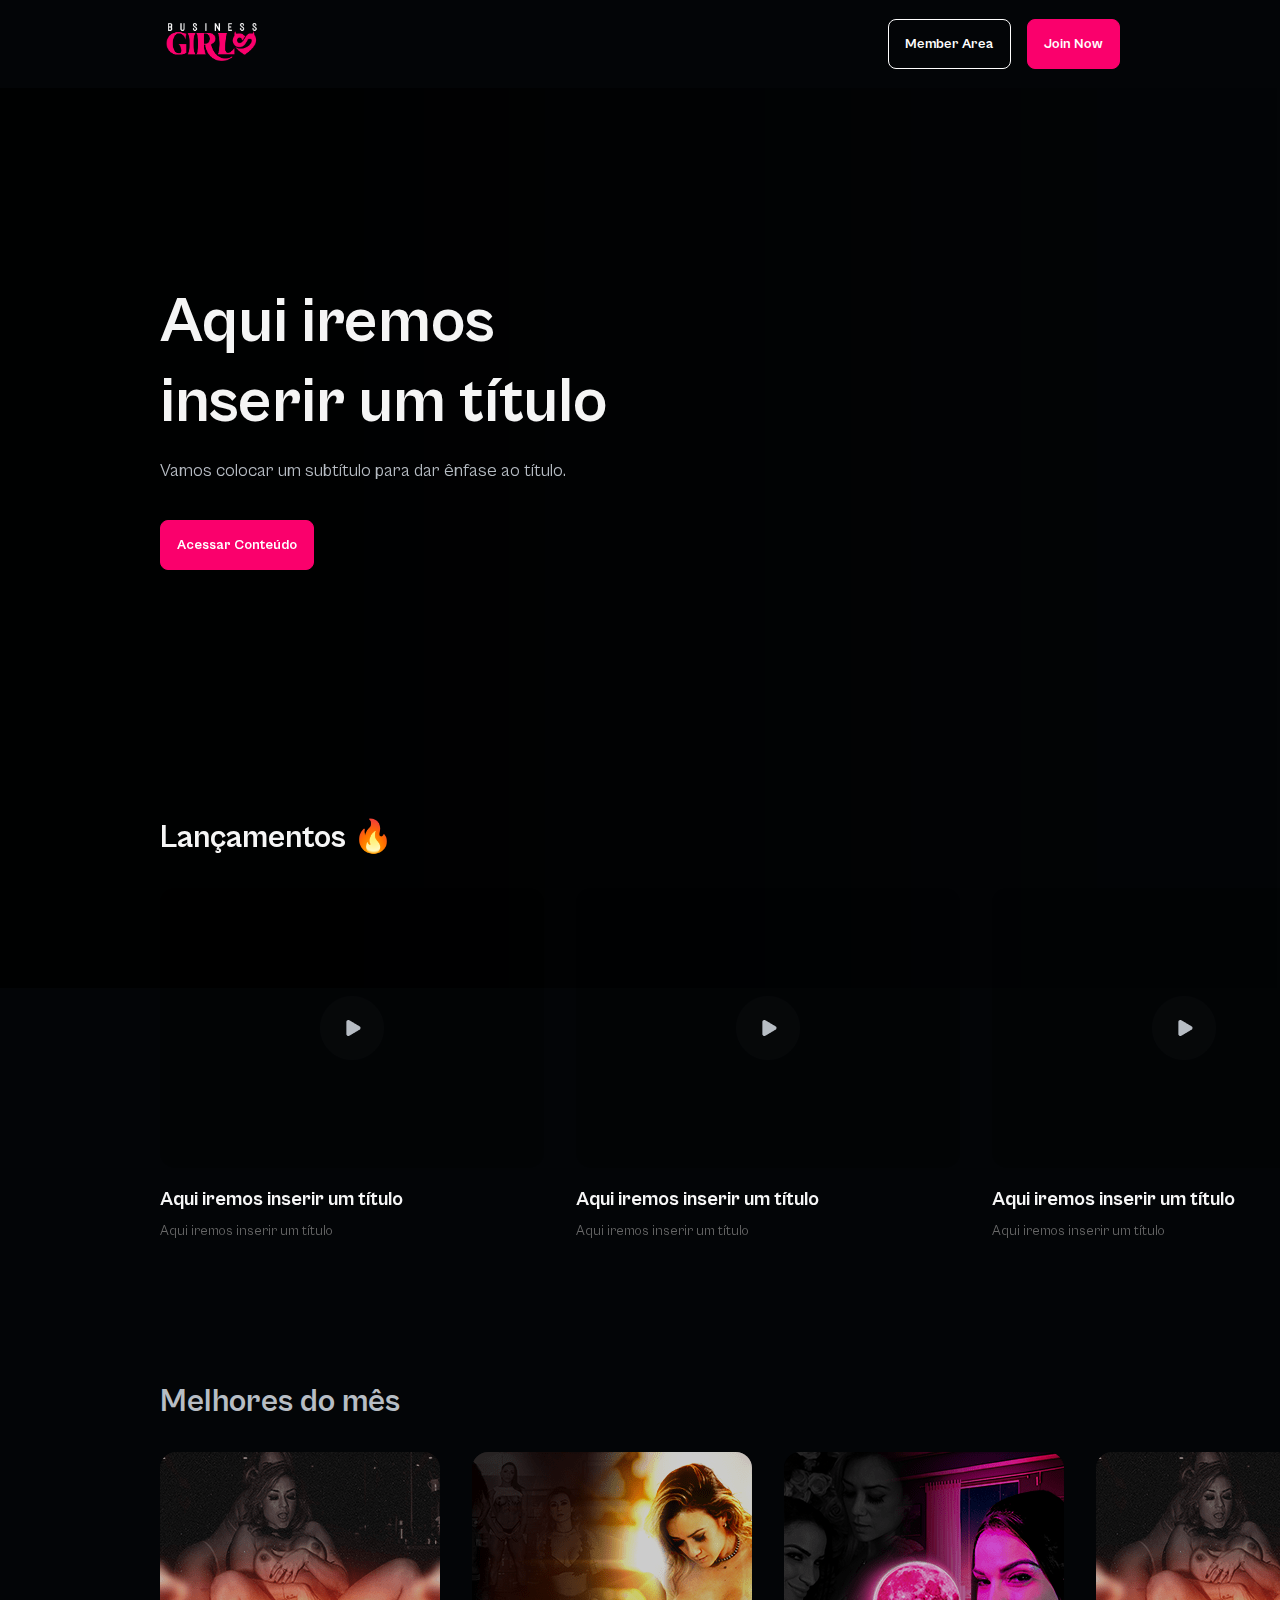
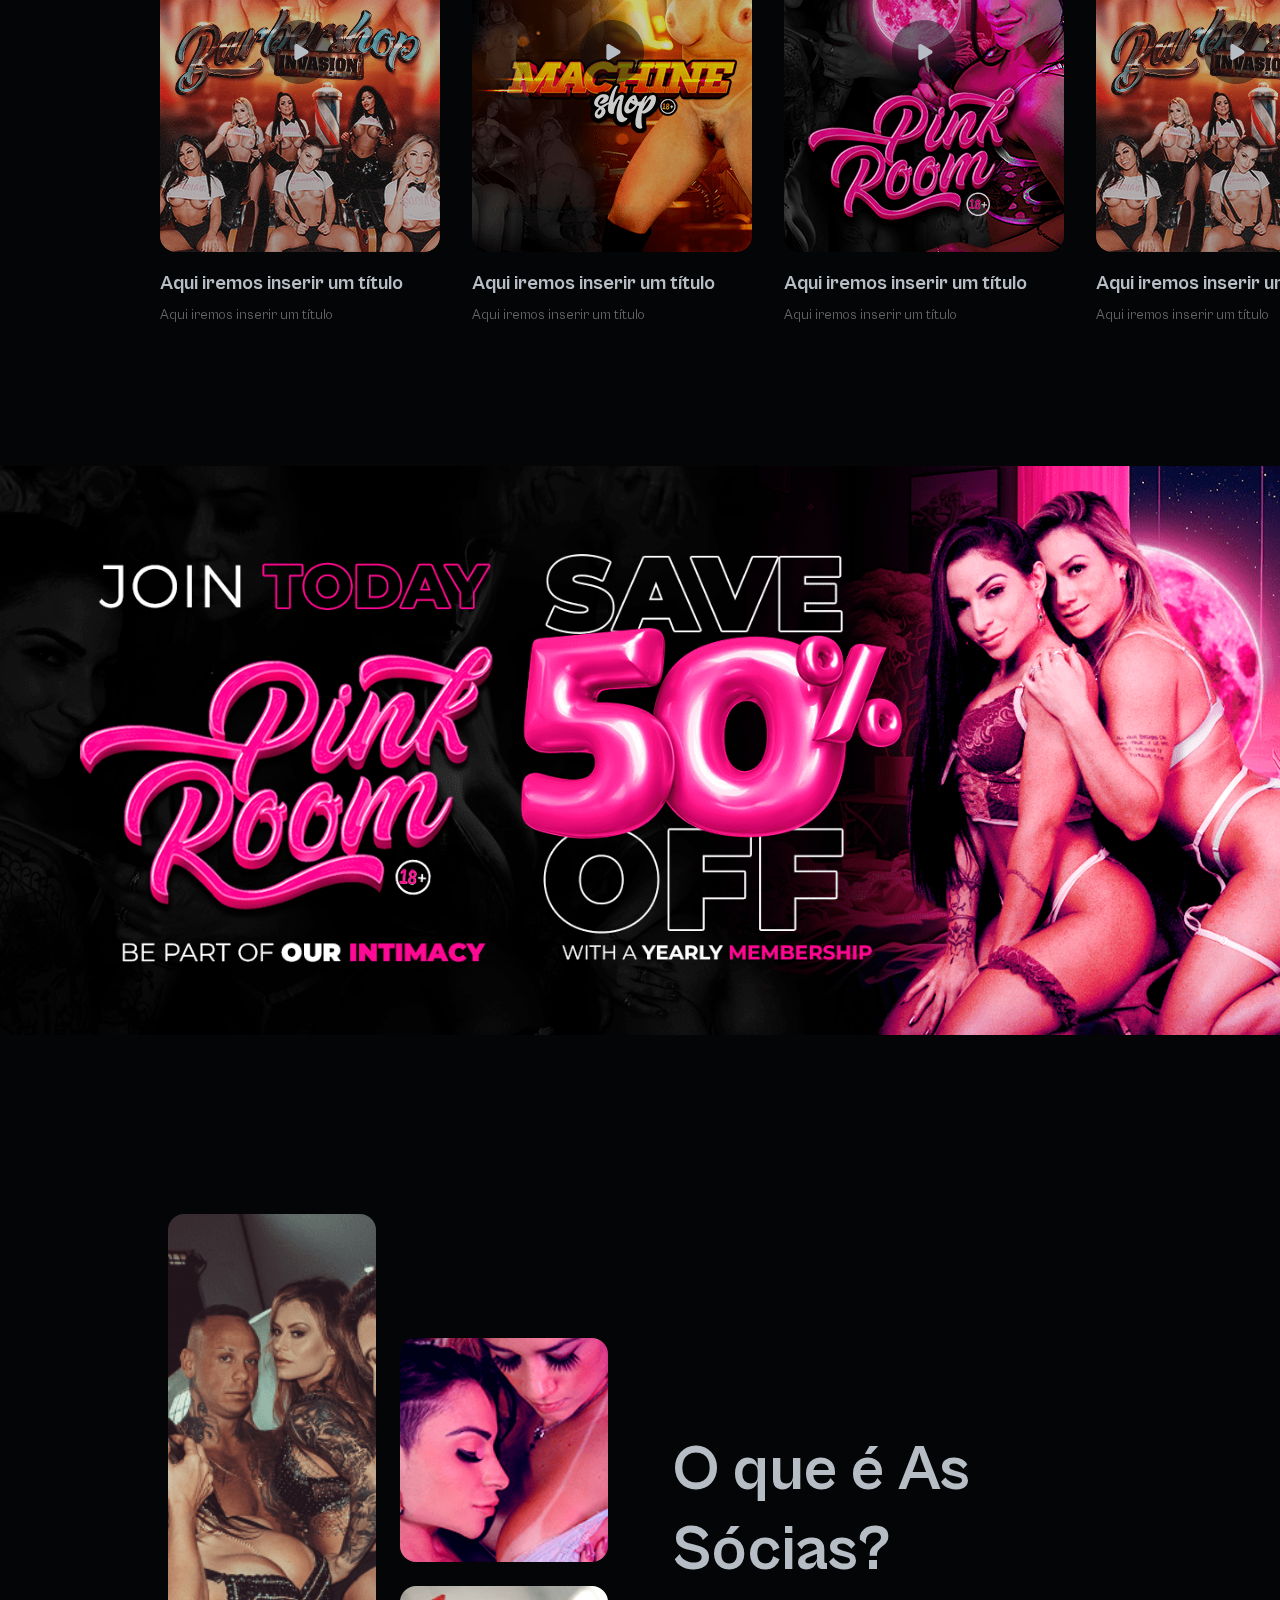
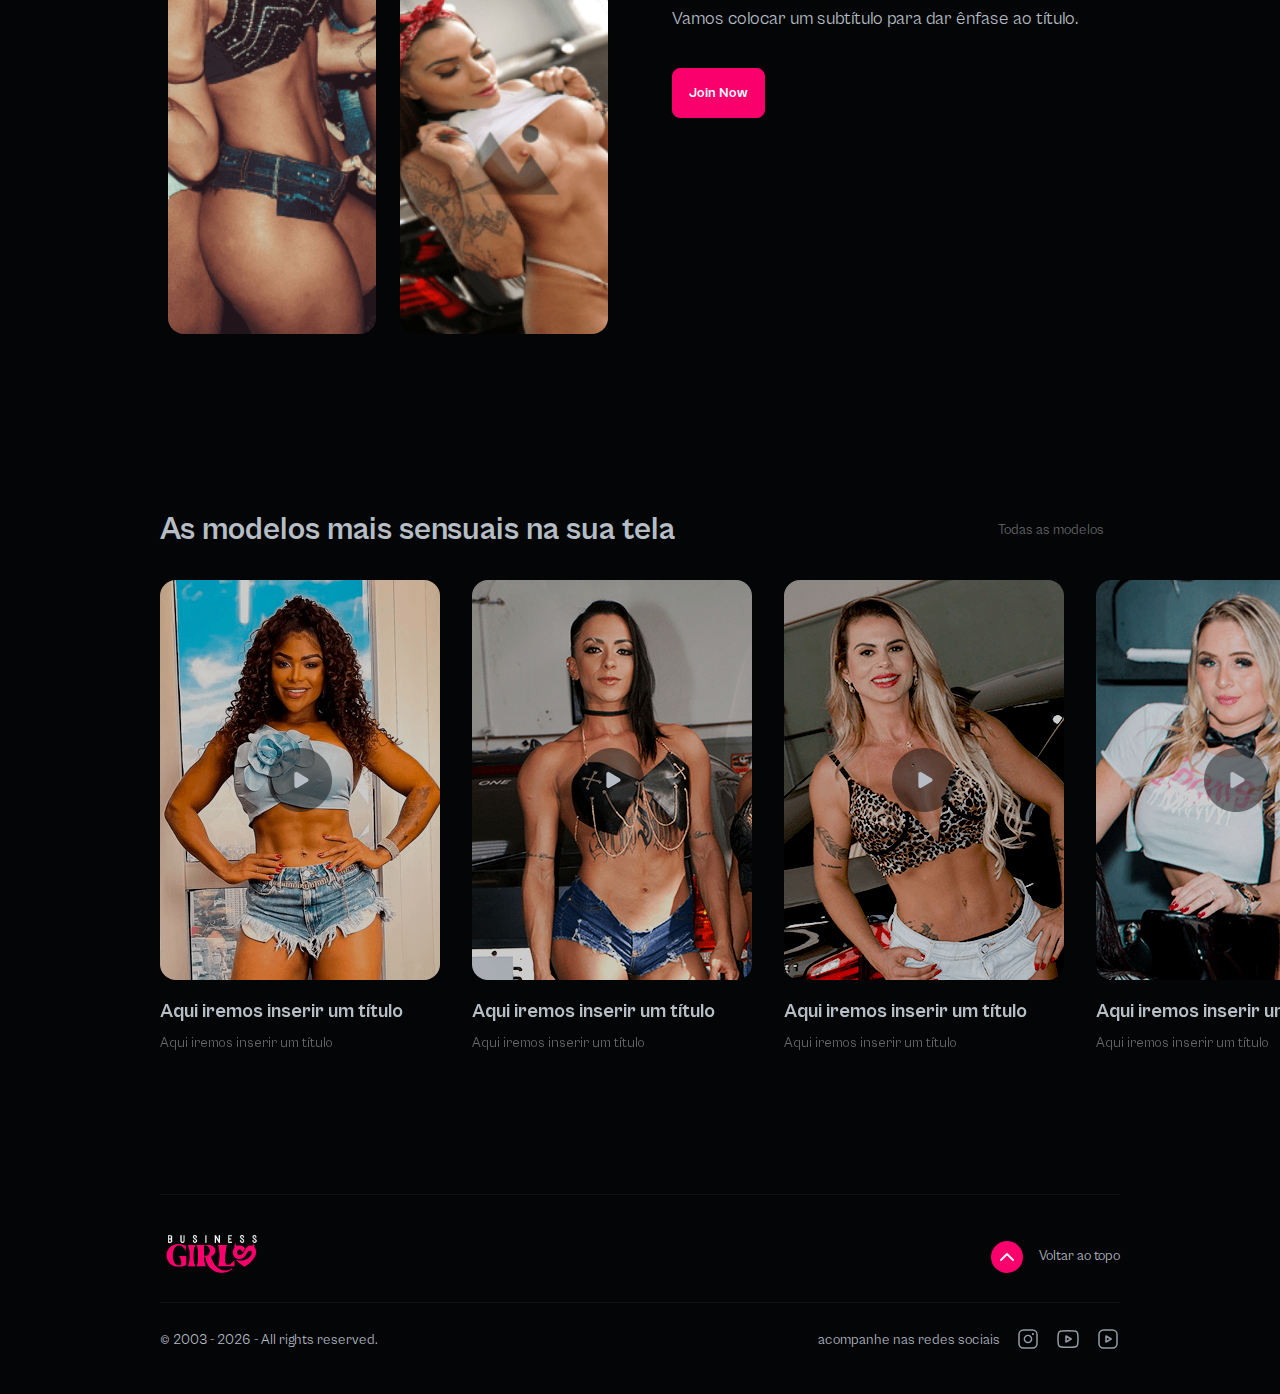
==== commit ba94e3ce: "feat: iniciando ajuste do novo header" ====
--- a/index.html
+++ b/index.html
@@ -211,16 +211,21 @@
     <div class="template-grid hidden" id="template-grid">
         <!-- HEADER -->
         <header>
-            <div class="logo">
-                <a href="/" title="Logo As Sócias">
-                    <img src="./assets/images/logo-as-socias.png" alt="Logo As Sócias">
-                </a>
+            <div class="header-center">
+                <div class="logo">
+                    <a href="/" title="Logo As Sócias">
+                        <img src="./assets/images/logo-as-socias.png" alt="Logo As Sócias">
+                    </a>
+                </div>
+                
+                <nav class="group-buttons">
+                    <!-- <select name="" id="">
+                        <option value="pt">PT</option>
+                    </select> -->
+                    <button class="bt hollow" onclick="showModal('modal-access')">Member Area</button>
+                    <button class="bt" onclick="showModal('modal-access-info')">Join Now</button>  
+                </nav>
             </div>
-            
-            <nav class="group-buttons">
-                <button class="bt hollow" onclick="showModal('modal-access')">Member Area</button>
-                <button class="bt" onclick="showModal('modal-access-info')">Join Now</button>  
-            </nav>
         </header>
 
         <main>
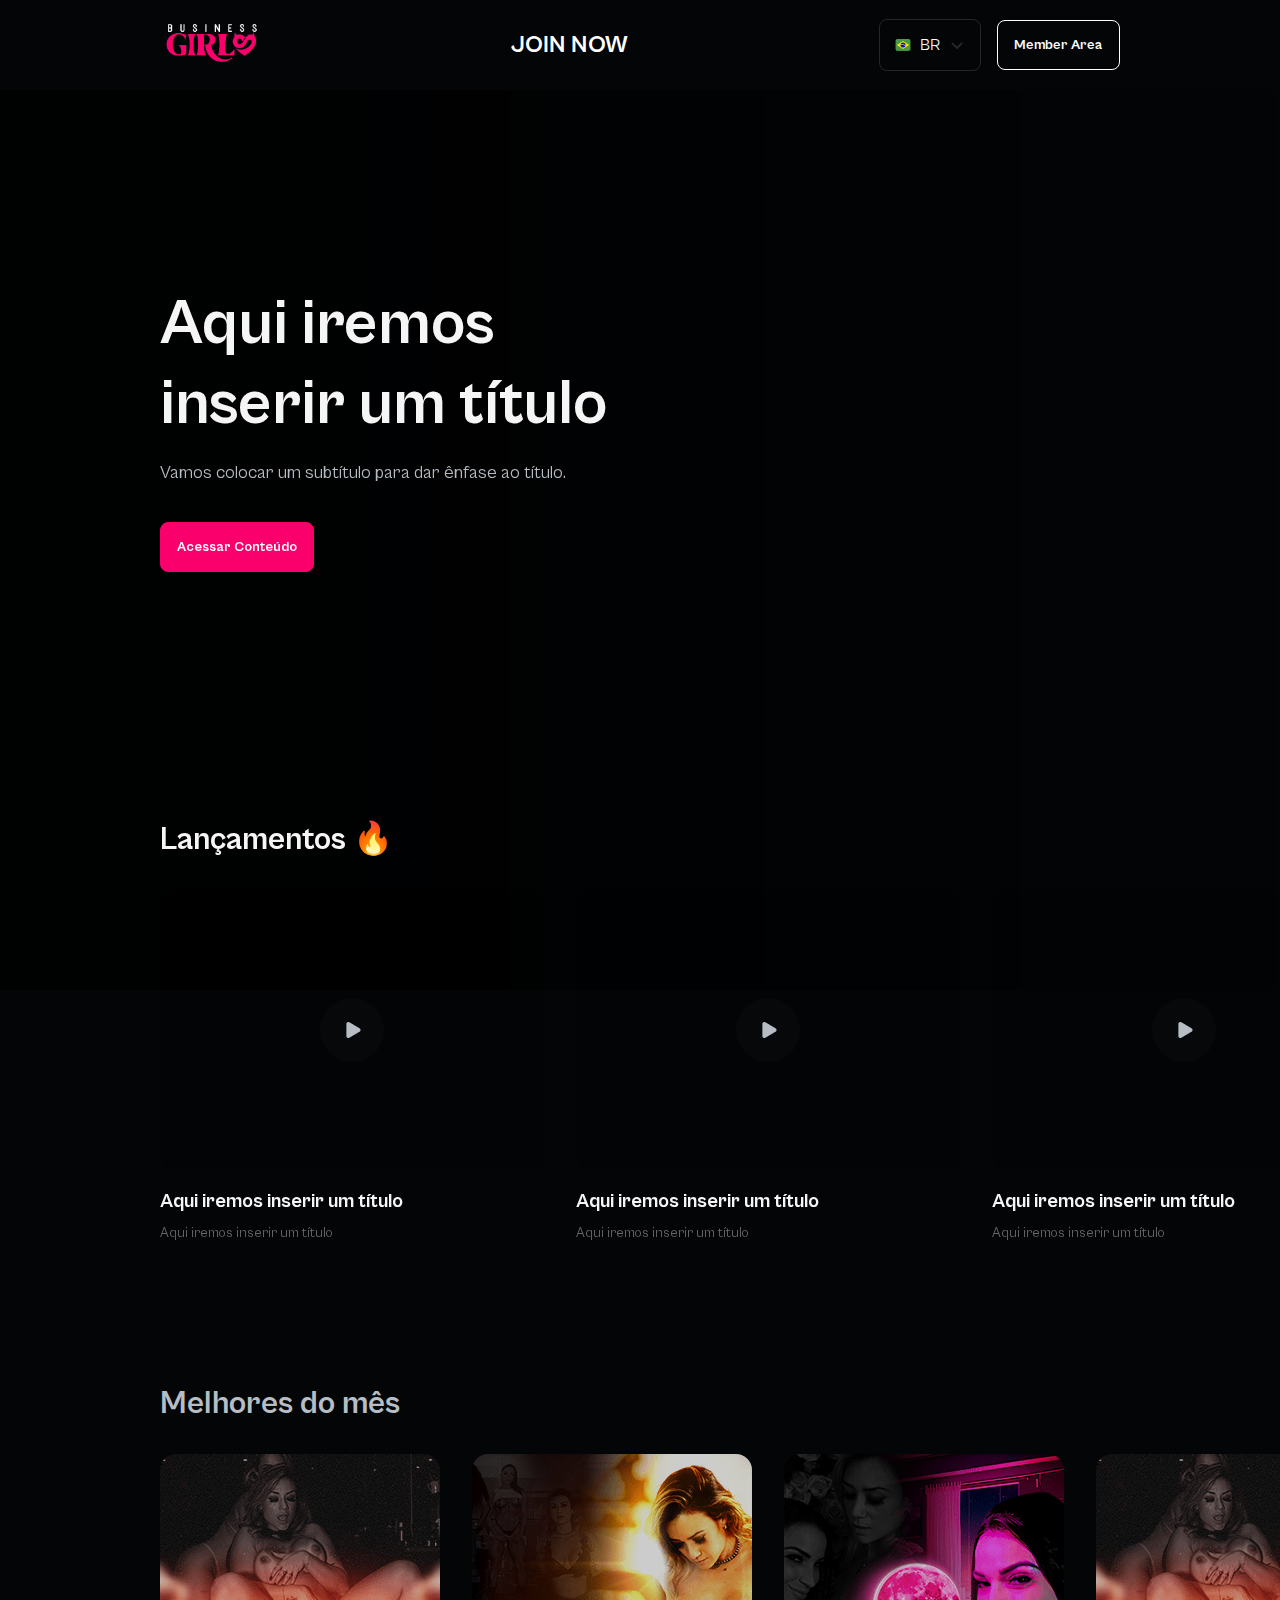
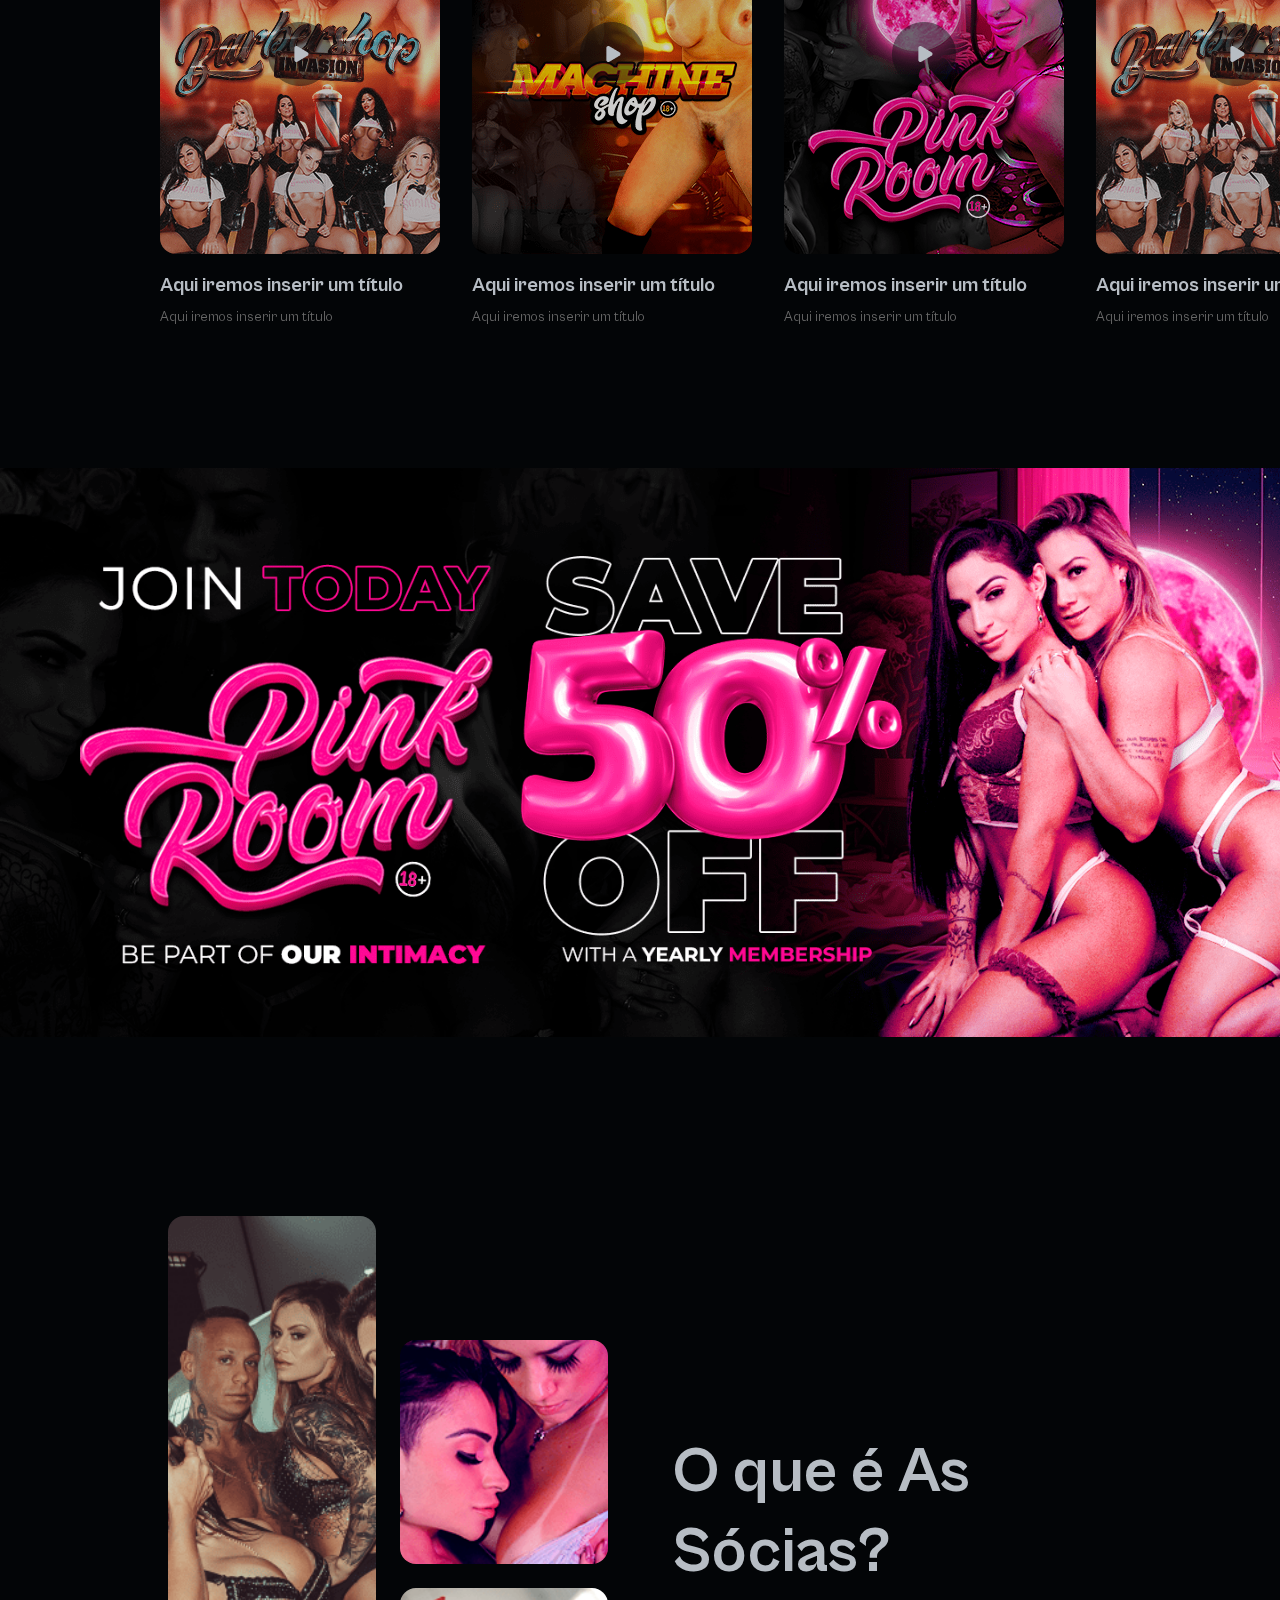
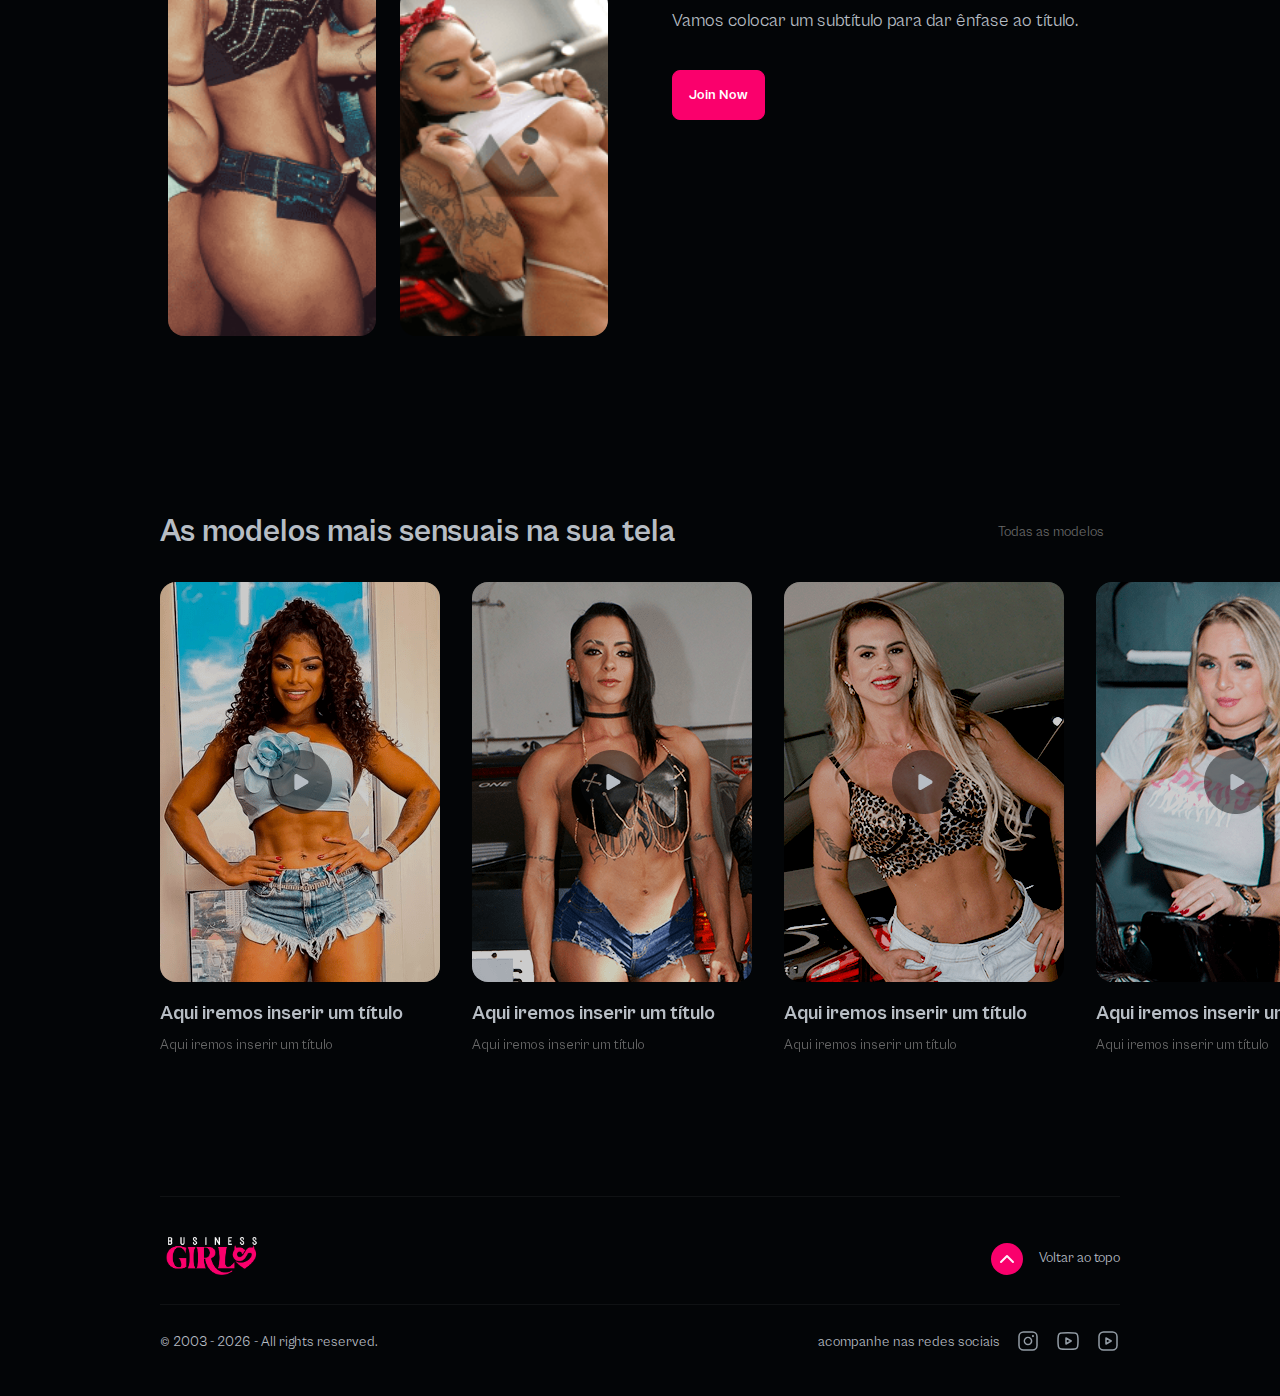
==== commit b3046120: "feat: evoluindo no desenvolvimento do novo header" ====
--- a/index.html
+++ b/index.html
@@ -217,13 +217,25 @@
                         <img src="./assets/images/logo-as-socias.png" alt="Logo As Sócias">
                     </a>
                 </div>
+
+                <button class="bt clear" onclick="showModal('modal-access-info')">JOIN NOW</button>
                 
                 <nav class="group-buttons">
-                    <!-- <select name="" id="">
-                        <option value="pt">PT</option>
-                    </select> -->
+                    <div class="select">
+                        <span class="select__flag" aria-hidden="true"></span>
+                        <select class="select__input" name="country-selector" id="country-selector">
+                            <option value="BR" selected>BR</option>
+                            <option value="EN">EN</option>
+                            <option value="PT">PT</option>
+                            <option value="IT">IT</option>
+                            <option value="ES">ES</option>
+                        </select>
+                            
+                        <svg class="select__arrow" aria-hidden="true" viewBox="0 0 16 16"><polyline points="3.5,6.5 8,11 12.5,6.5" stroke-width="2" fill="none" stroke="currentColor" stroke-linecap="round" stroke-linejoin="round"></polyline></svg>
+                    </div>
+
                     <button class="bt hollow" onclick="showModal('modal-access')">Member Area</button>
-                    <button class="bt" onclick="showModal('modal-access-info')">Join Now</button>  
+                    <!-- <button class="bt" onclick="showModal('modal-access-info')">Join Now</button>   -->
                 </nav>
             </div>
         </header>
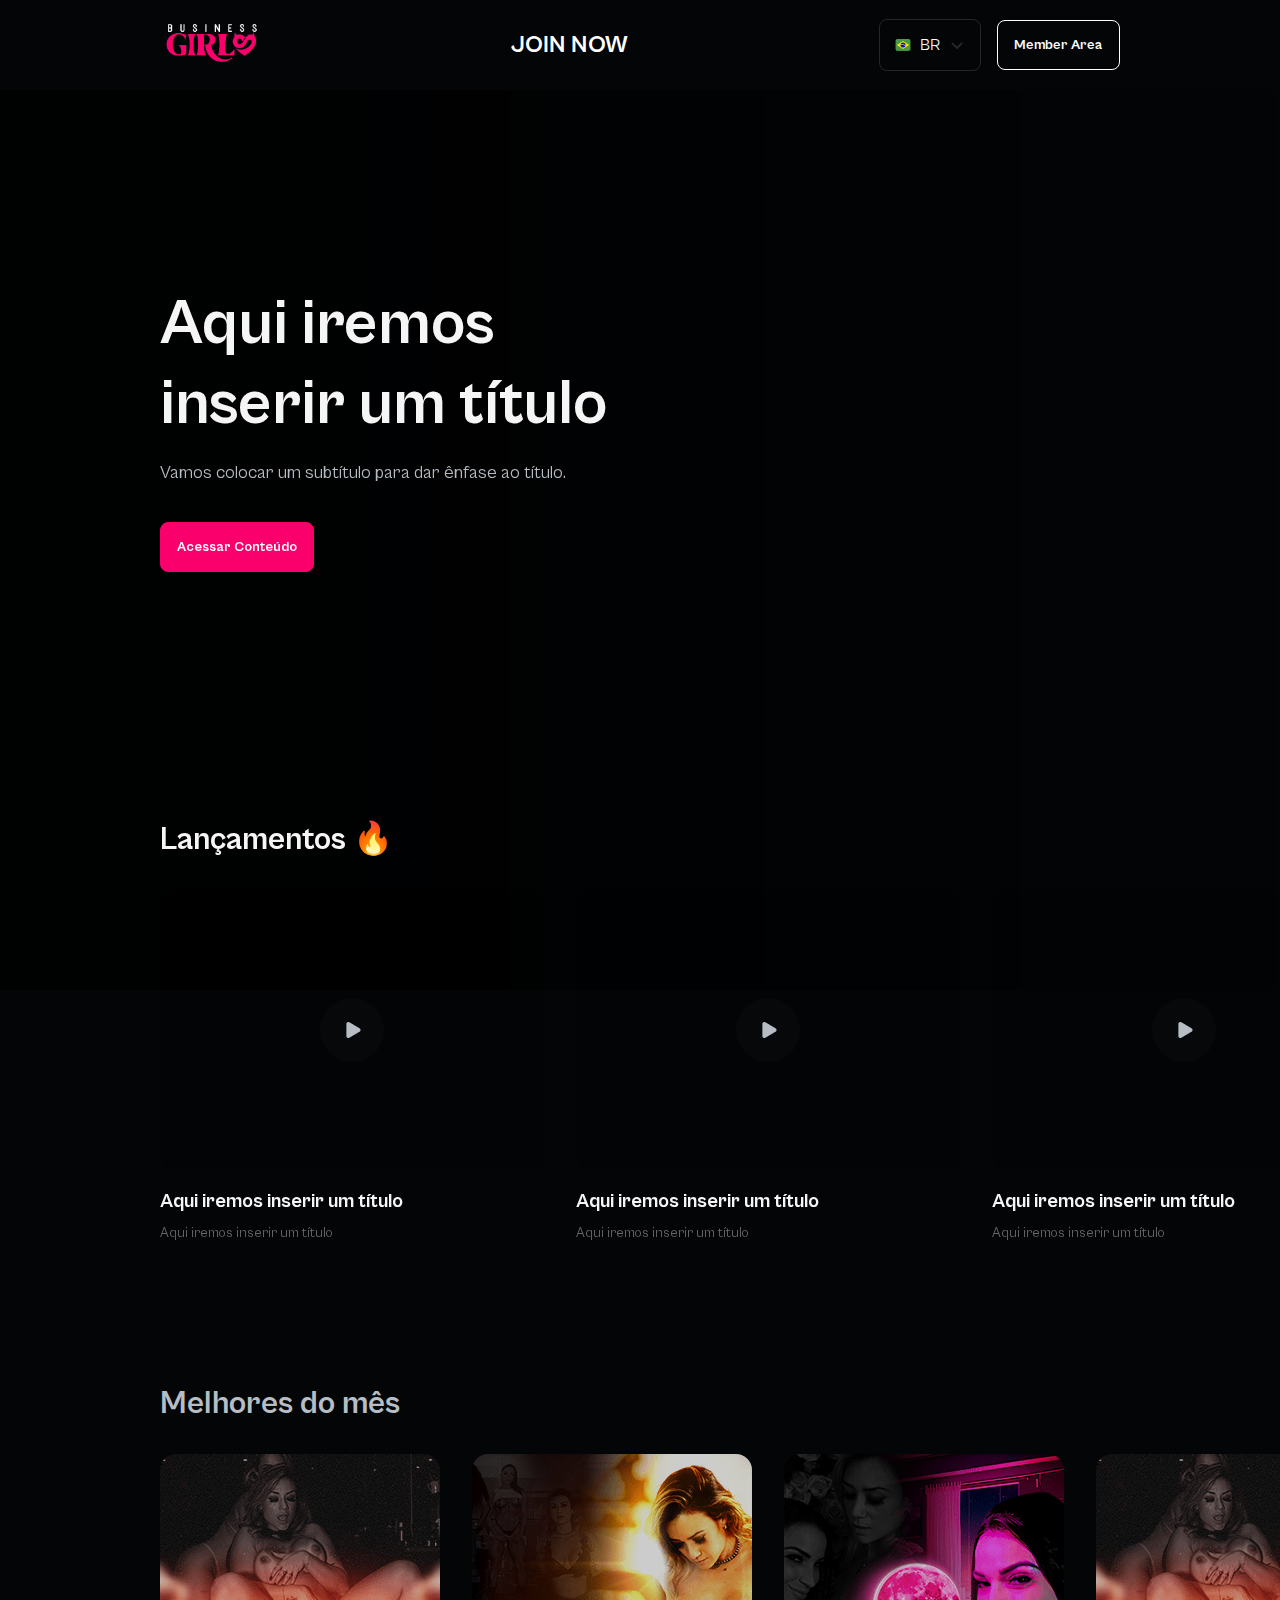
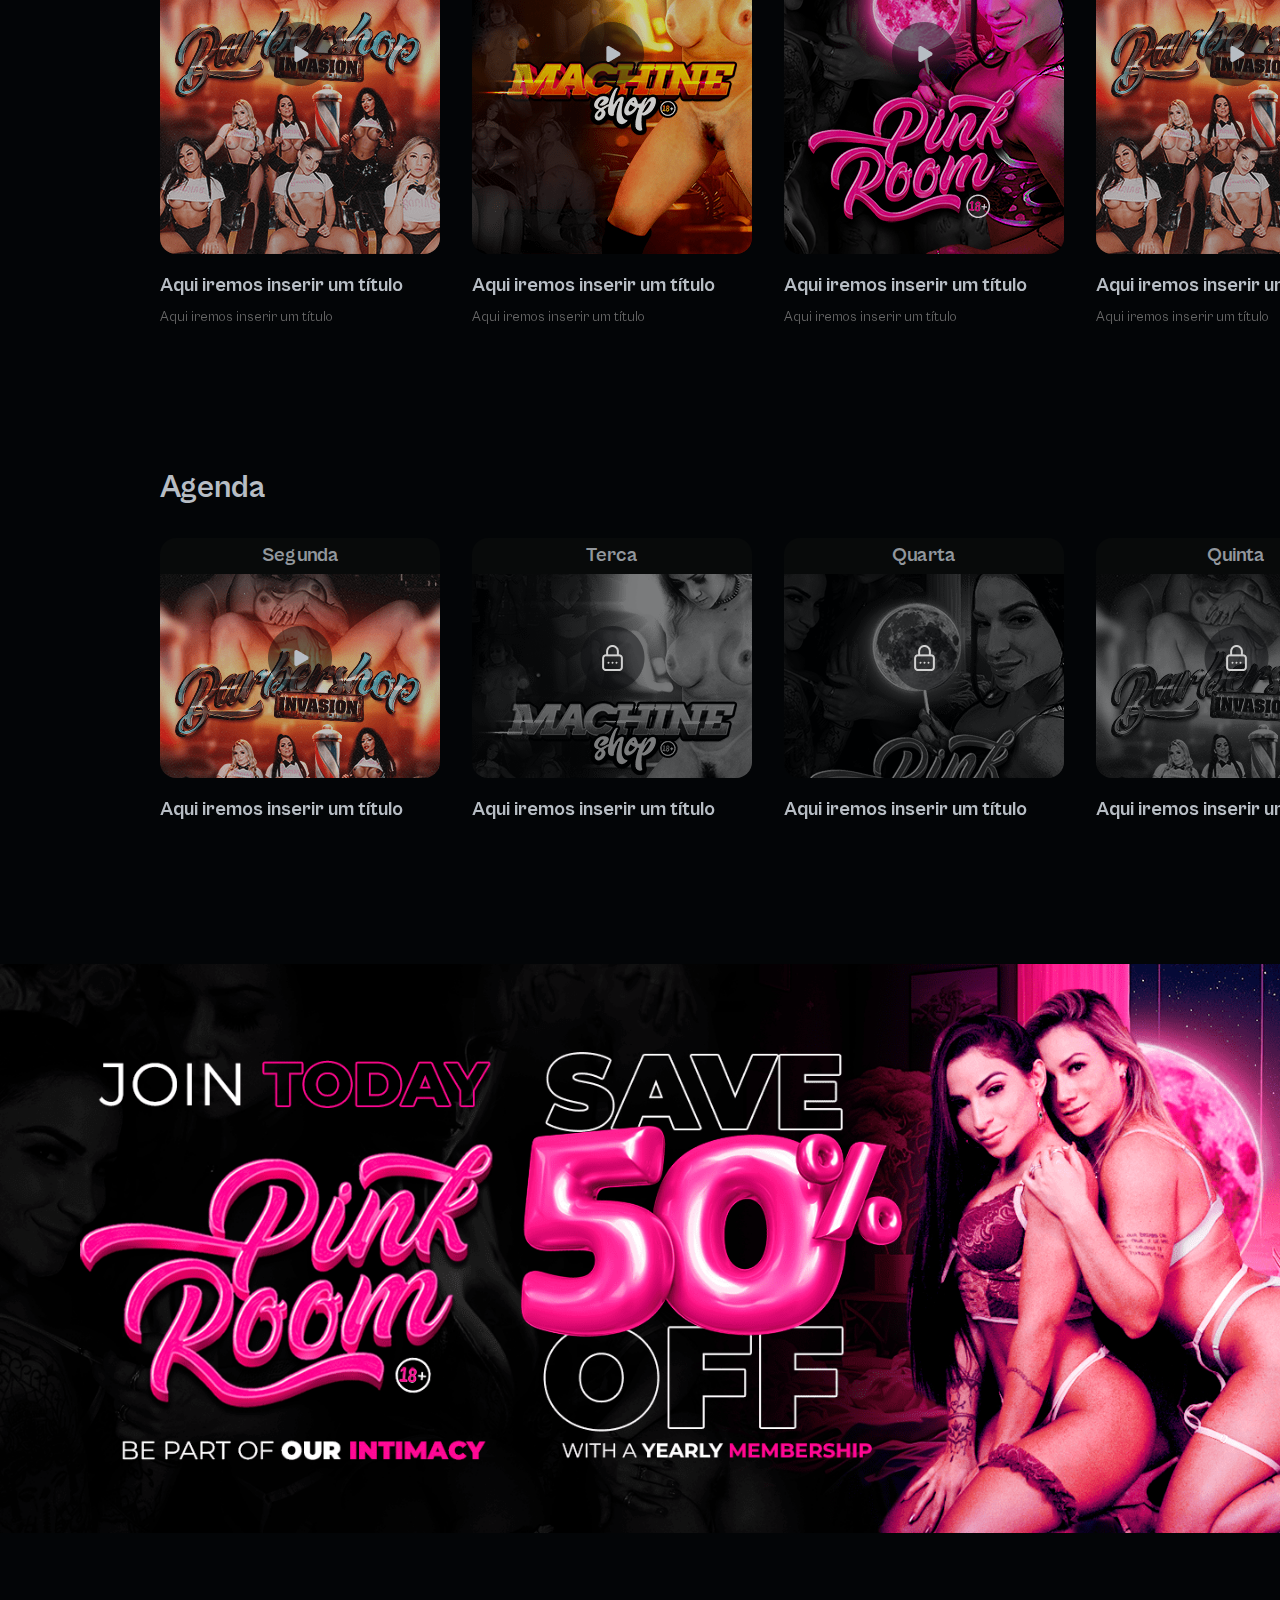
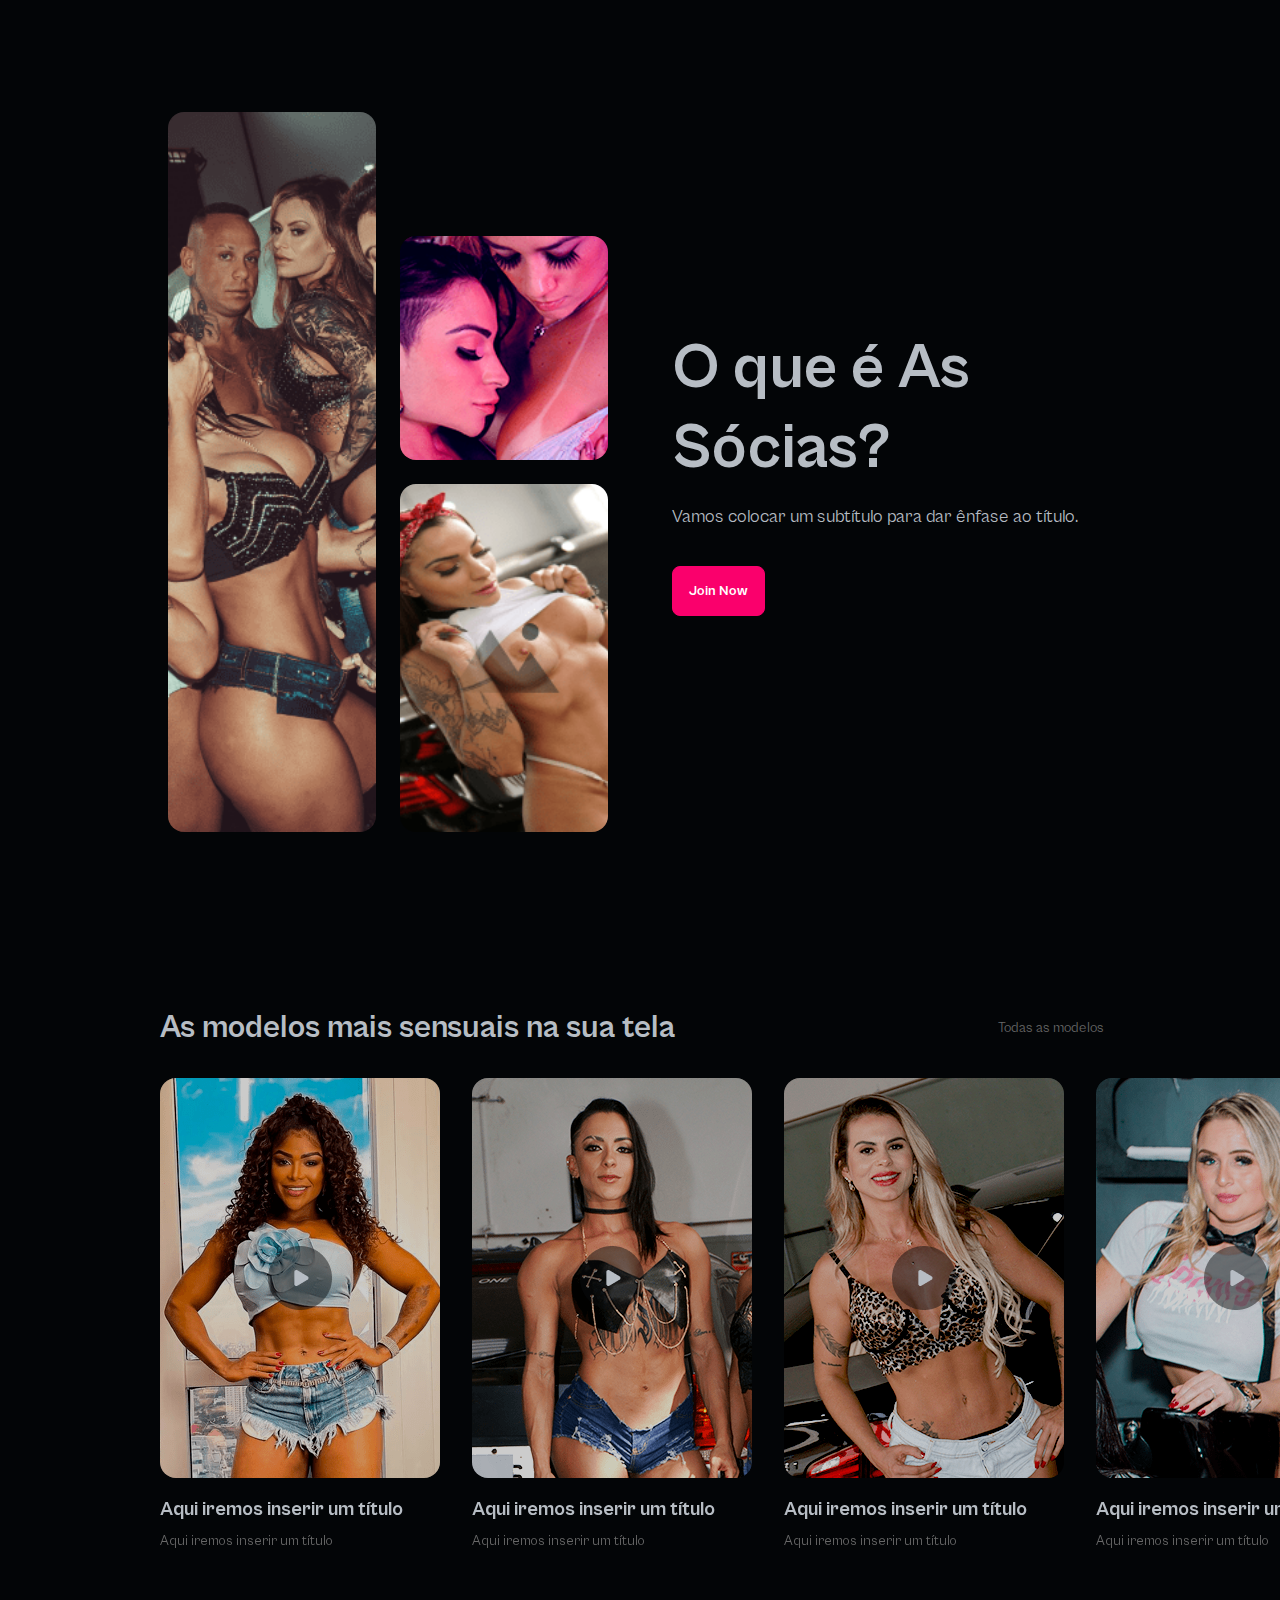
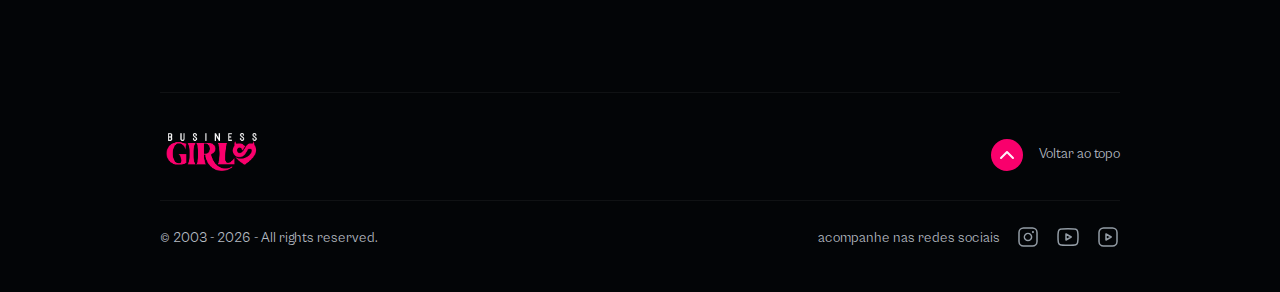
==== commit 33efadb9: "feat: agenda criada" ====
--- a/index.html
+++ b/index.html
@@ -218,9 +218,16 @@
                     </a>
                 </div>
 
-                <button class="bt clear" onclick="showModal('modal-access-info')">JOIN NOW</button>
+                <div class="new-group-buttons">
+                    <button class="bt clear" onclick="showModal('modal-access-info')">JOIN NOW</button>
+                    <button class="bt menu-hamburguer">
+                        <svg viewBox="0 0 20 20" xmlns="http://www.w3.org/2000/svg" fill="none">
+                            <path d="M19 4a1 1 0 01-1 1H2a1 1 0 010-2h16a1 1 0 011 1zm0 6a1 1 0 01-1 1H2a1 1 0 110-2h16a1 1 0 011 1zm-1 7a1 1 0 100-2H2a1 1 0 100 2h16z"/>
+                        </svg>
+                    </button>
+                </div>
                 
-                <nav class="group-buttons">
+                <nav class="group-buttons"> 
                     <div class="select">
                         <span class="select__flag" aria-hidden="true"></span>
                         <select class="select__input" name="country-selector" id="country-selector">
@@ -580,6 +587,138 @@
             <!-- SPACE -->
             <div class="space"></div>
 
+            <!-- AGENDA -->
+            <section class="gallery agenda">
+                <header>
+                    <h1>Agenda</h1>
+                </header>
+
+                <ul class="gallery-content owl-carousel">
+                    <li onmouseover="playVideo(this)" onmouseout="pauseVideo(this)">
+                        <section>
+                            <a href="inner-page.html" title="AQUI VAI O TITULO DO VIDEO">
+                                <div class="cover-image" data-day-week="Segunda" data-released="true">
+                                    <video playsinline muted loop poster="./assets/images/all/melhores-do-mes-1.png">
+                                        <source src="https://www.bussinessgirls.com/topo/banner-barbearia.mp4" type="video/mp4">
+                                        Seu navegador não suporta o elemento de vídeo.
+                                    </video>
+
+                                    <span class="ic-play-cover-image">
+                                        <img src="./assets/images/icons/ic-play-cover-image.png" alt="Ícone de Play">
+                                    </span>
+
+                                    <span class="ic-block-cover-image">
+                                        <img src="./assets/images/icons/ic-block-cover-image.png" alt="Ícone de Cadeado">
+                                    </span>
+                                </div>
+                                <header>
+                                    <h1>Aqui iremos inserir um título</h1>
+                                </header>
+                            </a>
+                        </section>
+                    </li>
+
+                    <li>
+                        <section>
+                            <a href="inner-page.html" title="AQUI VAI O TITULO DO VIDEO">
+                                <div class="cover-image" data-day-week="Terca" data-released="false">
+                                    <video playsinline muted loop poster="./assets/images/all/melhores-do-mes-2.png">
+                                        <source src="https://www.bussinessgirls.com/topo/banner-barbearia.mp4" type="video/mp4">
+                                        Seu navegador não suporta o elemento de vídeo.
+                                    </video>
+
+                                    <span class="ic-play-cover-image">
+                                        <img src="./assets/images/icons/ic-play-cover-image.png" alt="Ícone de Play">
+                                    </span>
+
+                                    <span class="ic-block-cover-image">
+                                        <img src="./assets/images/icons/ic-block-cover-image.png" alt="Ícone de Cadeado">
+                                    </span>
+                                </div>
+                                <header>
+                                    <h1>Aqui iremos inserir um título</h1>
+                                </header>
+                            </a>
+                        </section>
+                    </li>
+
+                    <li>
+                        <section>
+                            <a href="inner-page.html" title="AQUI VAI O TITULO DO VIDEO">
+                                <div class="cover-image" data-day-week="Quarta" data-released="false">
+                                    <video playsinline muted loop poster="./assets/images/all/melhores-do-mes-3.png">
+                                        <source src="https://www.bussinessgirls.com/topo/banner-barbearia.mp4" type="video/mp4">
+                                        Seu navegador não suporta o elemento de vídeo.
+                                    </video>
+
+                                    <span class="ic-play-cover-image">
+                                        <img src="./assets/images/icons/ic-play-cover-image.png" alt="Ícone de Play">
+                                    </span>
+
+                                    <span class="ic-block-cover-image">
+                                        <img src="./assets/images/icons/ic-block-cover-image.png" alt="Ícone de Cadeado">
+                                    </span>
+                                </div>
+                                <header>
+                                    <h1>Aqui iremos inserir um título</h1>
+                                </header>
+                            </a>
+                        </section>
+                    </li>
+
+                    <li>
+                        <section>
+                            <a href="inner-page.html" title="AQUI VAI O TITULO DO VIDEO">
+                                <div class="cover-image" data-day-week="Quinta" data-released="false">
+                                    <video playsinline muted loop poster="./assets/images/all/melhores-do-mes-1.png">
+                                        <source src="https://www.bussinessgirls.com/topo/banner-barbearia.mp4" type="video/mp4">
+                                        Seu navegador não suporta o elemento de vídeo.
+                                    </video>
+
+                                    <span class="ic-play-cover-image">
+                                        <img src="./assets/images/icons/ic-play-cover-image.png" alt="Ícone de Play">
+                                    </span>
+
+                                    <span class="ic-block-cover-image">
+                                        <img src="./assets/images/icons/ic-block-cover-image.png" alt="Ícone de Cadeado">
+                                    </span>
+                                </div>
+                                <header>
+                                    <h1>Aqui iremos inserir um título</h1>
+                                </header>
+                            </a>
+                        </section>
+                    </li>
+
+                    <li>
+                        <section>
+                            <a href="inner-page.html" title="AQUI VAI O TITULO DO VIDEO">
+                                <div class="cover-image" data-day-week="Sexta" data-released="false">
+                                    <video playsinline muted loop poster="./assets/images/all/melhores-do-mes-2.png">
+                                        <source src="https://www.bussinessgirls.com/topo/banner-barbearia.mp4" type="video/mp4">
+                                        Seu navegador não suporta o elemento de vídeo.
+                                    </video>
+
+                                    <span class="ic-play-cover-image">
+                                        <img src="./assets/images/icons/ic-play-cover-image.png" alt="Ícone de Play">
+                                    </span>
+
+                                    <span class="ic-block-cover-image">
+                                        <img src="./assets/images/icons/ic-block-cover-image.png" alt="Ícone de Cadeado">
+                                    </span>
+                                </div>
+                                <header>
+                                    <h1>Aqui iremos inserir um título</h1>
+                                </header>
+                            </a>
+                        </section>
+                    </li>
+                </ul>
+            </section>
+
+            <!-- SPACE -->
+            <div class="space"></div>
+
             <!-- BACKGROUND -->
             <div class="bg-model">
                 <picture>
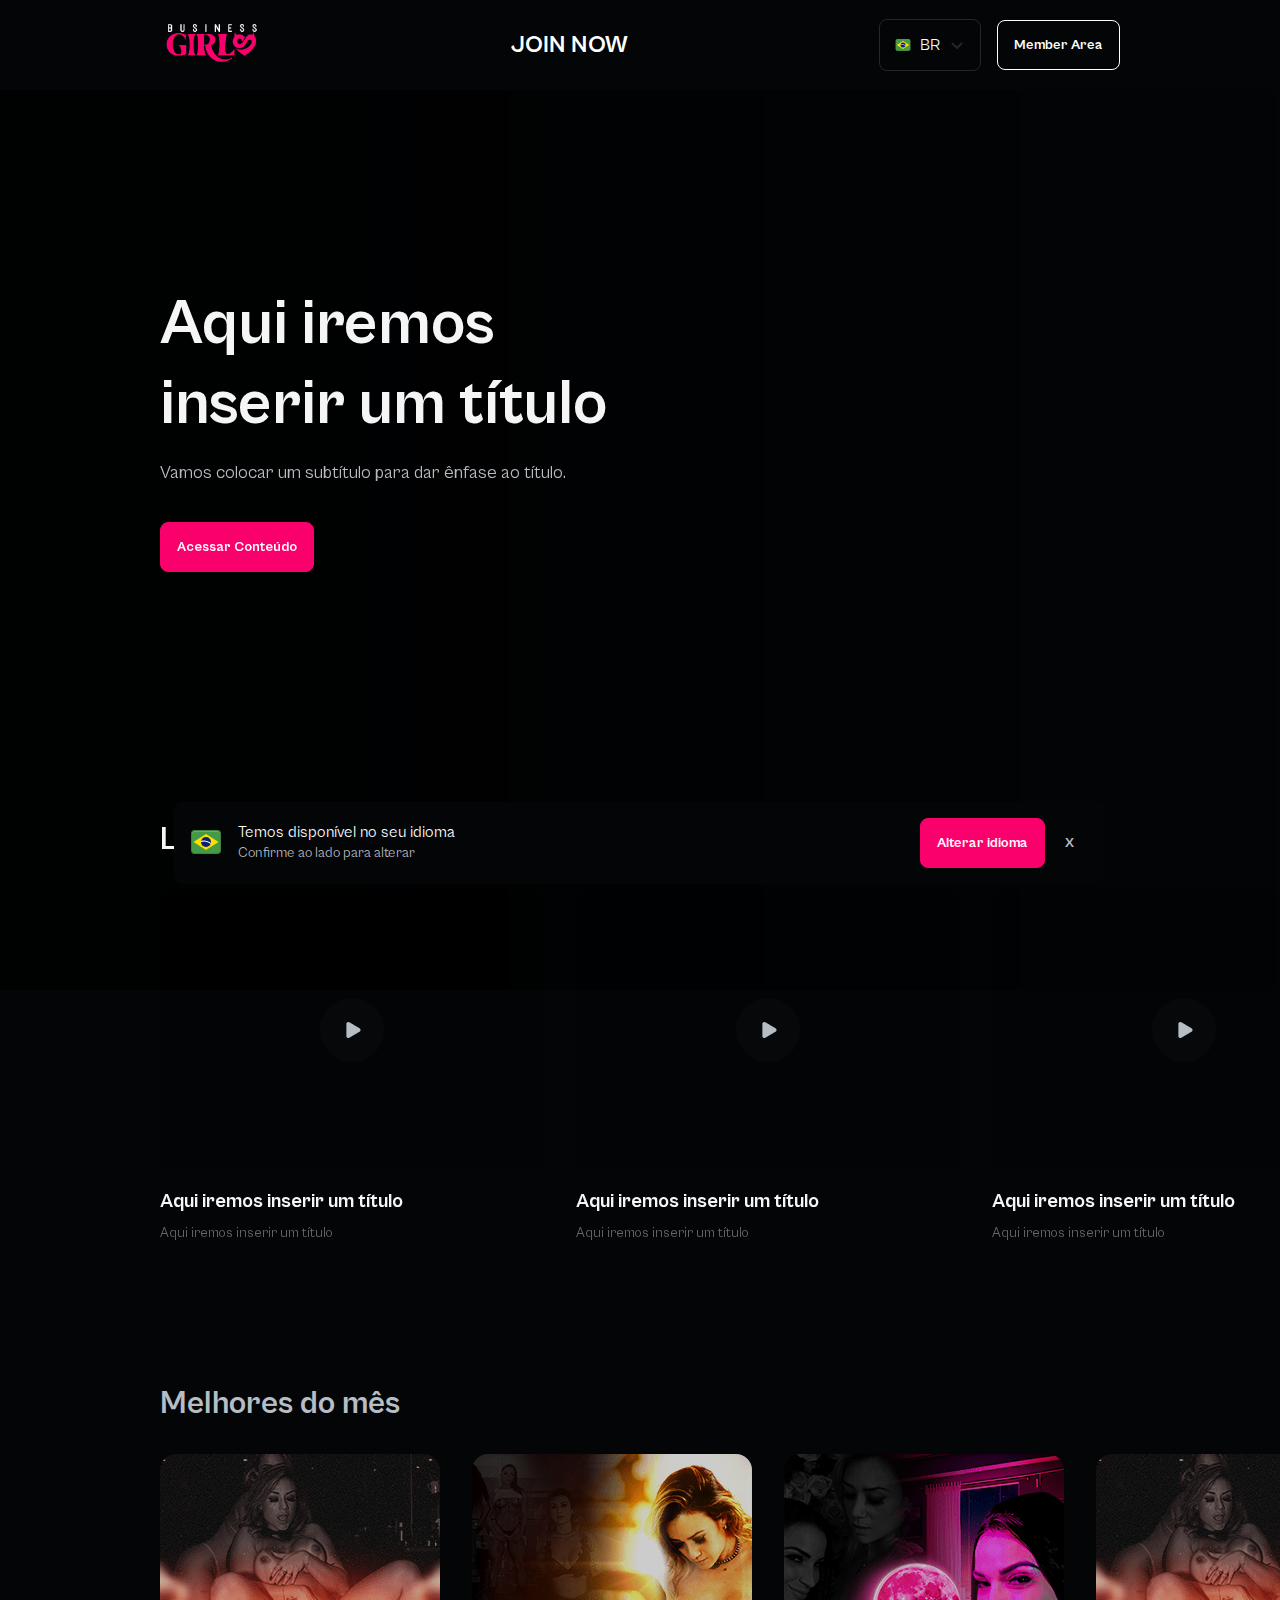
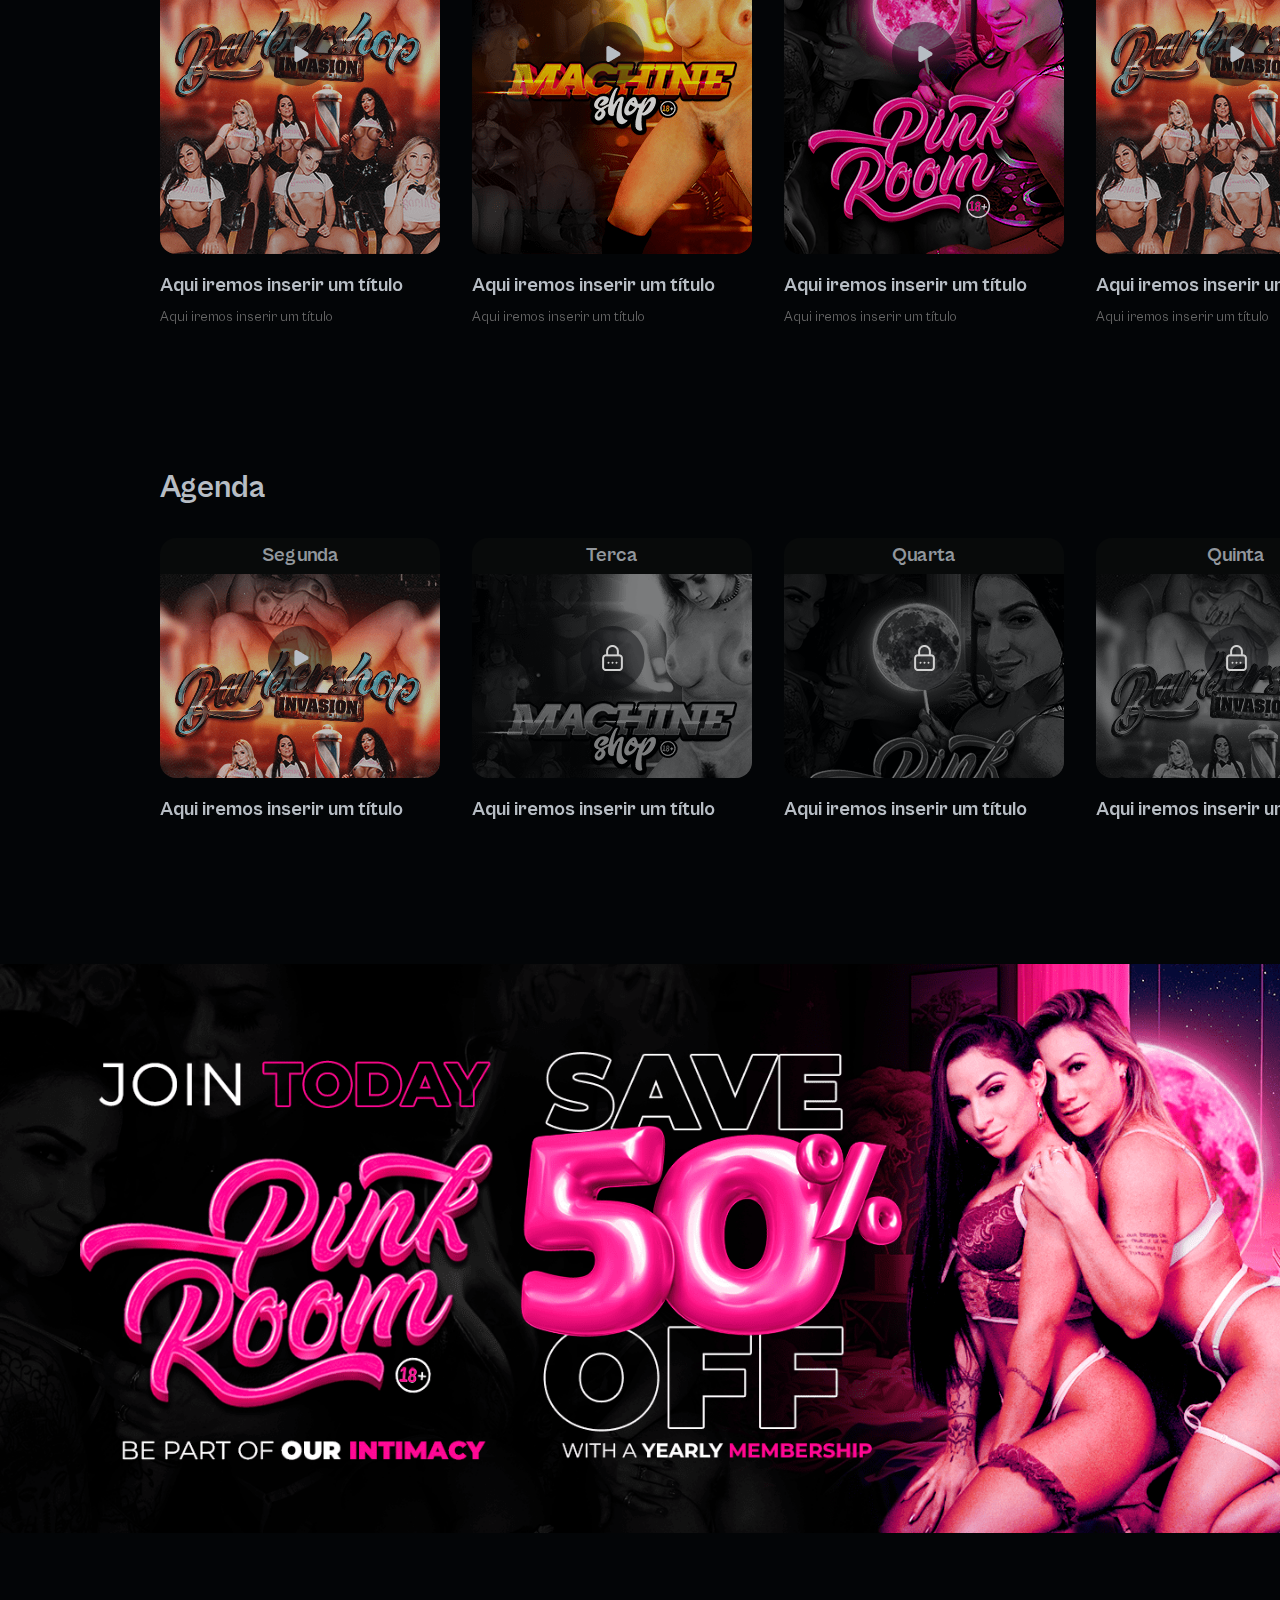
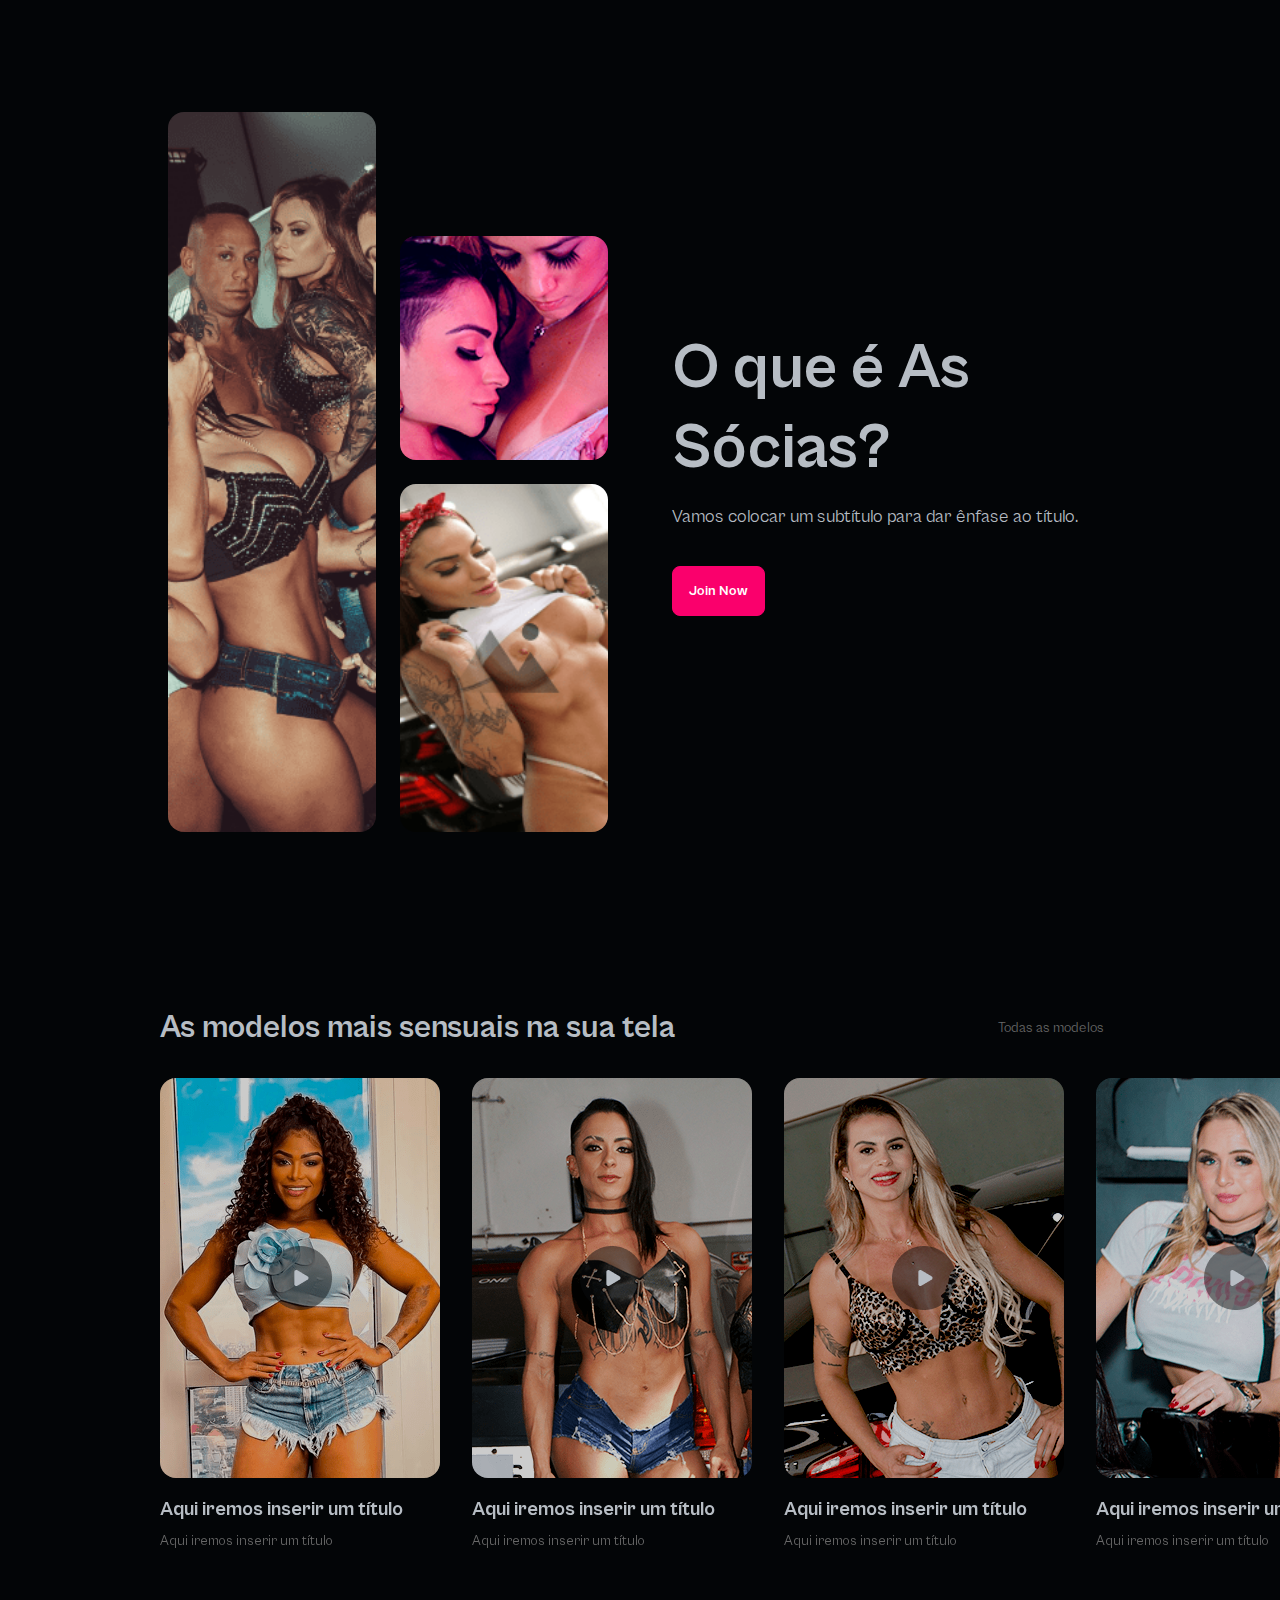
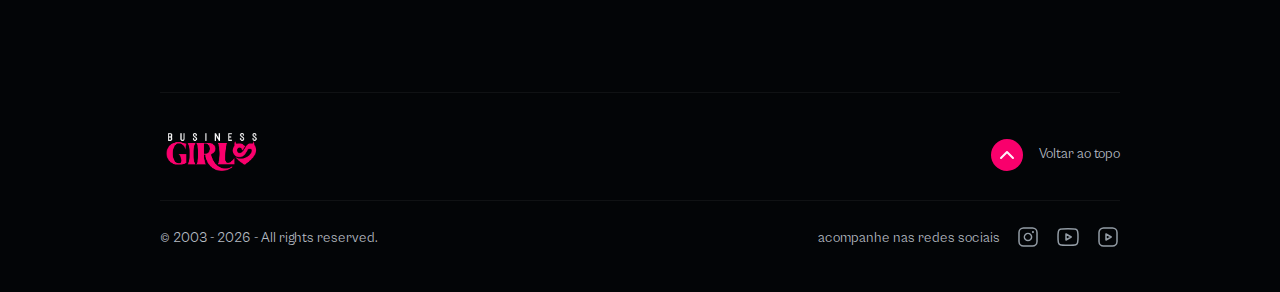
==== commit 2204c84b: "feat: modal de change language criado" ====
--- a/index.html
+++ b/index.html
@@ -1022,6 +1022,27 @@
         </footer>
     </div>
 
+    <!-- CHANGE LANGUAGE -->
+    <div class="change-language" id="change-language">
+        <div class="current-language">
+            <span class="flag">
+                <svg xmlns="http://www.w3.org/2000/svg" width="32" height="32" viewBox="0 0 32 32"><rect x="1" y="4" width="30" height="24" rx="4" ry="4" fill="#459a45"></rect><path d="M27,4H5c-2.209,0-4,1.791-4,4V24c0,2.209,1.791,4,4,4H27c2.209,0,4-1.791,4-4V8c0-2.209-1.791-4-4-4Zm3,20c0,1.654-1.346,3-3,3H5c-1.654,0-3-1.346-3-3V8c0-1.654,1.346-3,3-3H27c1.654,0,3,1.346,3,3V24Z" opacity=".15"></path><path d="M3.472,16l12.528,8,12.528-8-12.528-8L3.472,16Z" fill="#fedf00"></path><circle cx="16" cy="16" r="5" fill="#0a2172"></circle><path d="M14,14.5c-.997,0-1.958,.149-2.873,.409-.078,.35-.126,.71-.127,1.083,.944-.315,1.951-.493,2.999-.493,2.524,0,4.816,.996,6.519,2.608,.152-.326,.276-.666,.356-1.026-1.844-1.604-4.245-2.583-6.875-2.583Z" fill="#fff"></path><path d="M27,5H5c-1.657,0-3,1.343-3,3v1c0-1.657,1.343-3,3-3H27c1.657,0,3,1.343,3,3v-1c0-1.657-1.343-3-3-3Z" fill="#fff" opacity=".2"></path></svg>
+            </span>
+
+            <div class="text">
+                <p class="style">Temos disponível no seu idioma</p>
+                <p>Confirme ao lado para alterar</p >
+            </div>
+
+            <button class="bt close" onclick="closeModal('change-language')">X</button>
+        </div>
+
+        <div class="group-button">
+            <button class="bt">Alterar idioma</button>
+            <button class="bt close" onclick="closeModal('change-language')">X</button>
+        </div>
+    </div>
+
     <script src="./assets/js/jquery.min.js"></script>
     <script src="./assets/js/owl.carousel.min.js"></script>
     <script src="./assets/js/script.js"></script>
